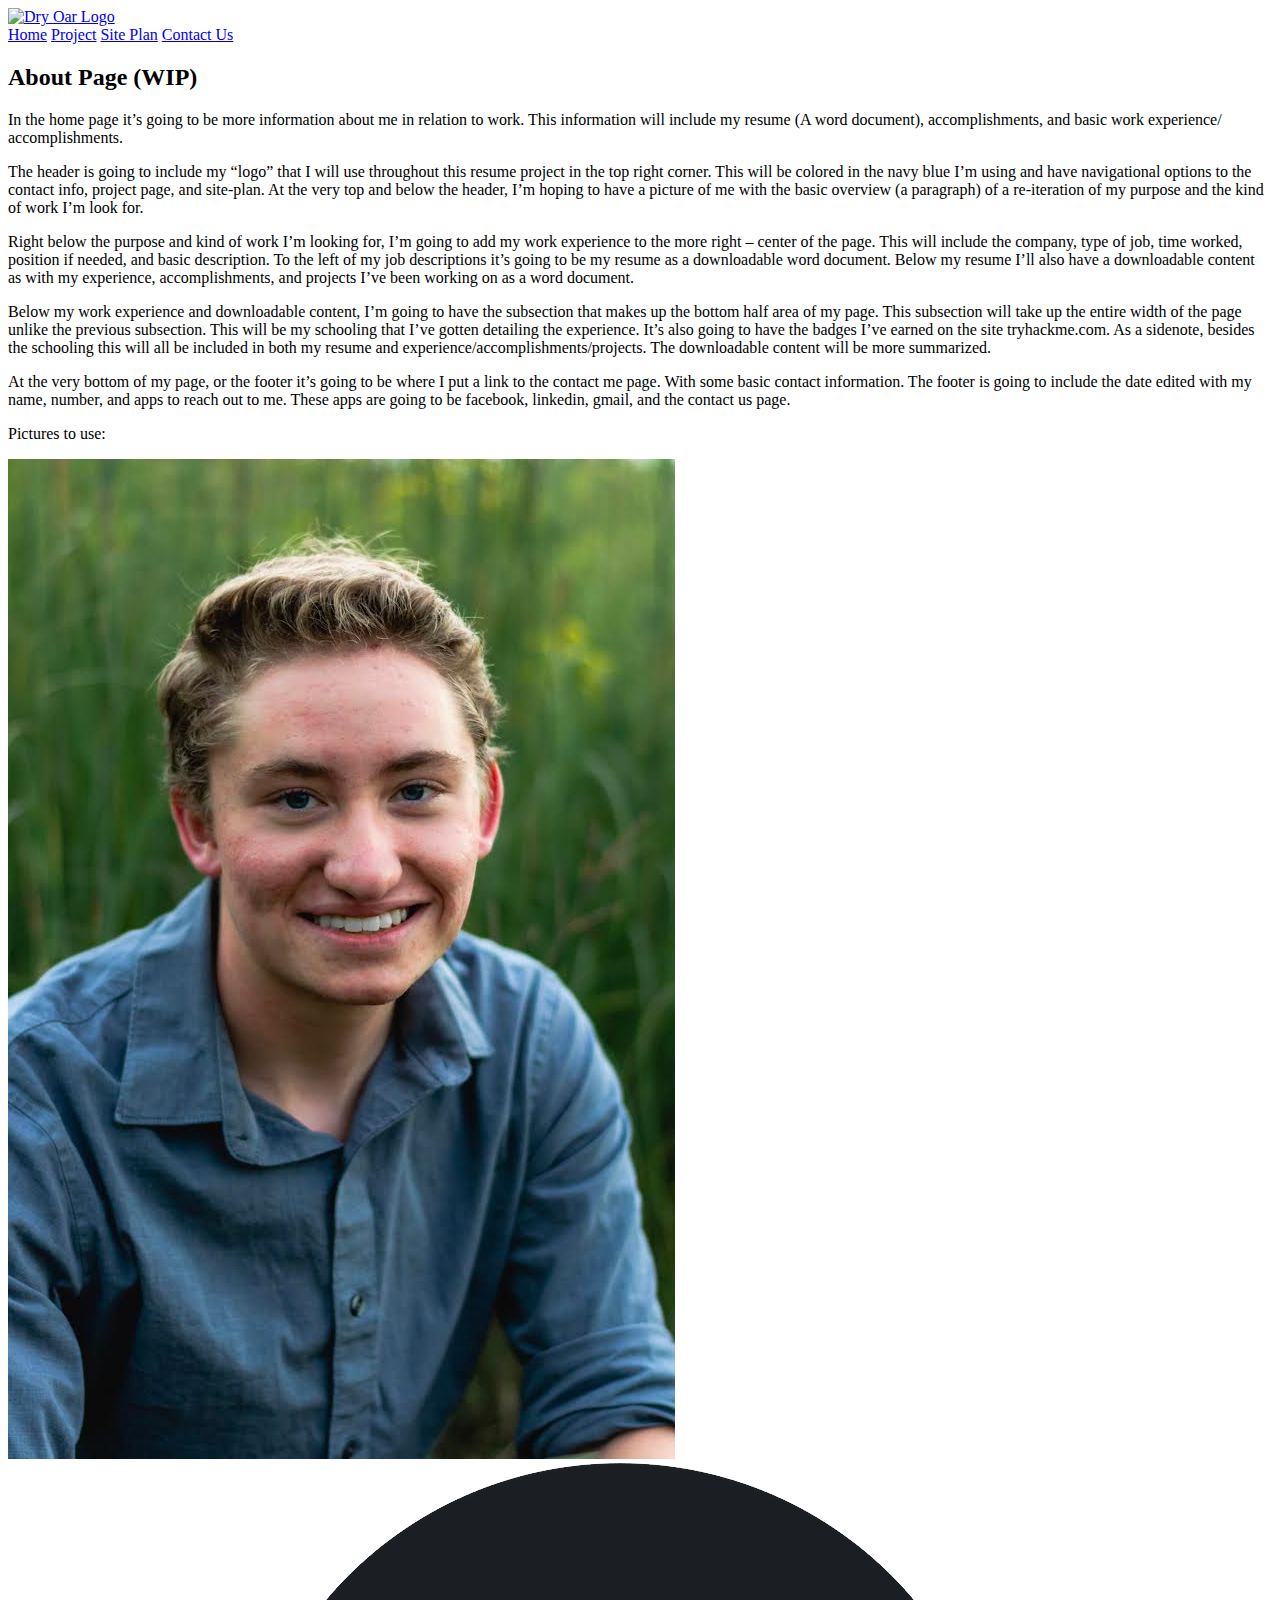
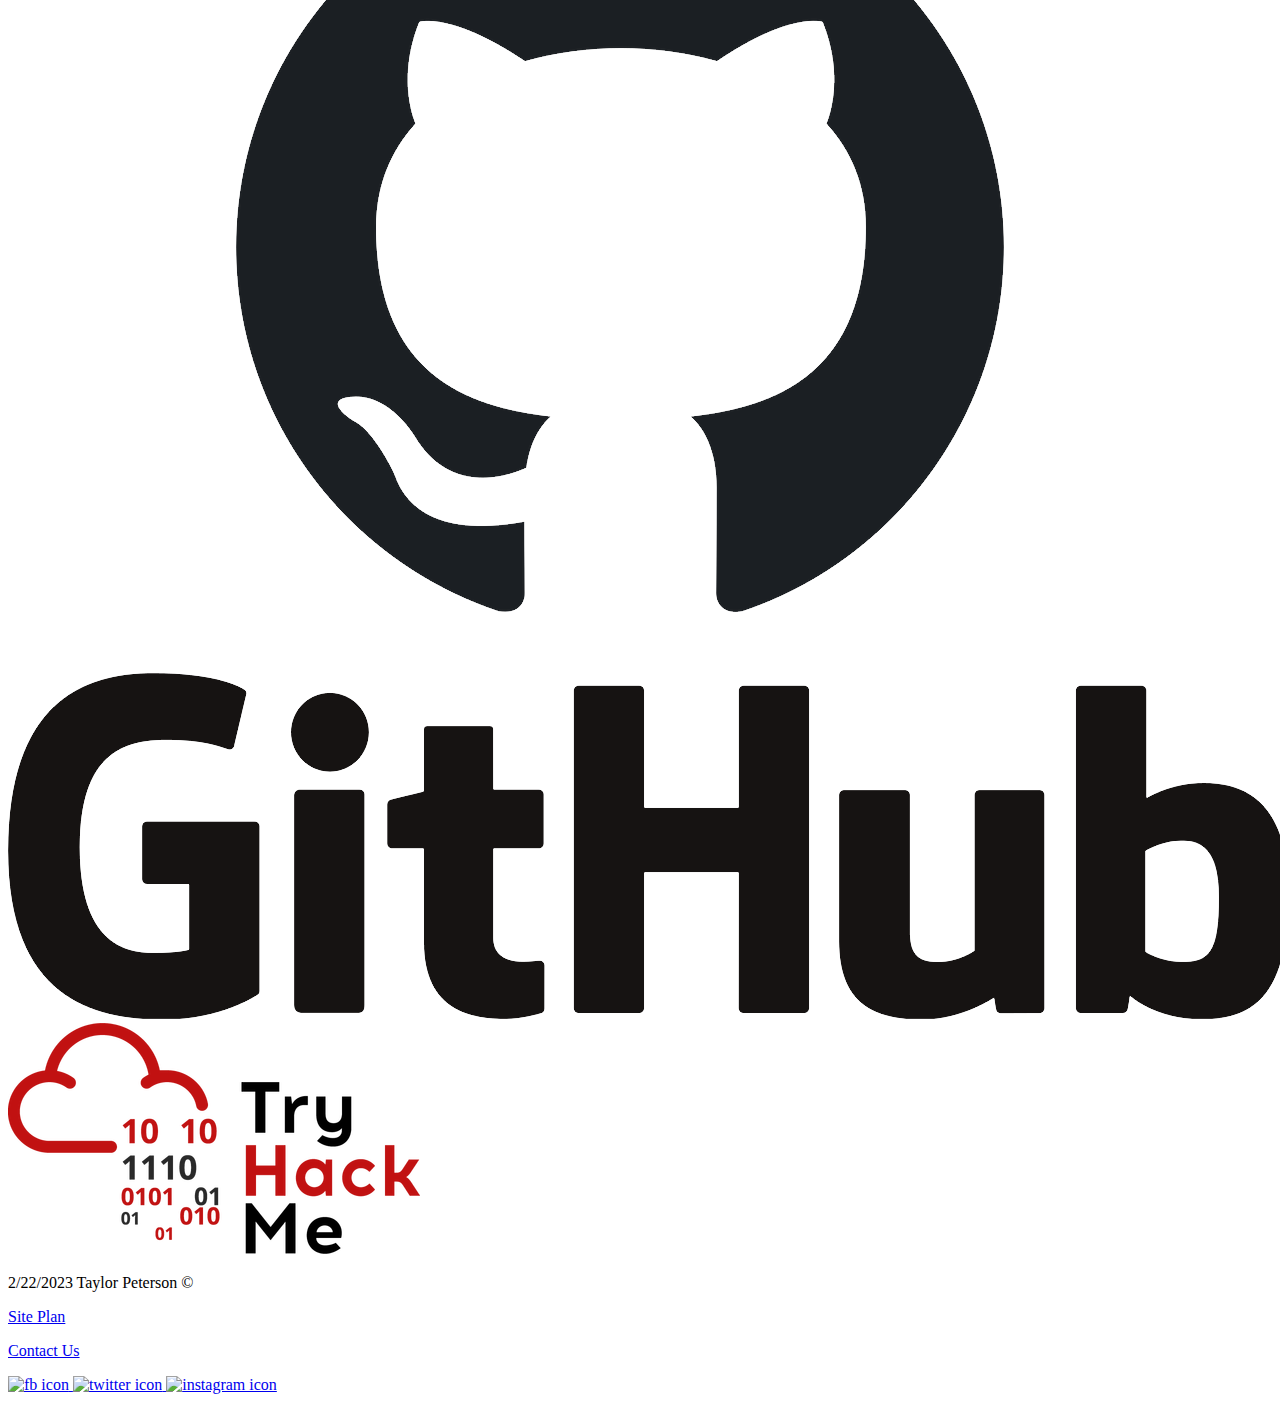
==== Resume/index.html @ c6ad052c "Add files via upload" ====
<!DOCTYPE html>
<html lang="en">
<head>
    <meta charset="UTF-8">
    <meta http-equiv="X-UA-Compatible" content="IE=edge">
    <meta name="viewport" content="width=device-width, initial-scale=1.0">
    <title>HomePage</title>
</head>
<body>
    <header>
        <a id="logo_link" href="index.html">
            <img class="logo" src="/images/logo.jpg" alt="Dry Oar Logo">
        </a>
        <nav>
            <a href="index.html">Home</a>
            <a href="project.html">Project</a>
            <a href="site-plan.html">Site Plan</a>
            <a href="contactme.html">Contact Us</a>
        </nav>
</header>

<section class="abt">
    <h2>About Page (WIP)</h2>
    <P>
        In the home page it’s going to be more information about me in relation to work. 
        This information will include my resume (A word document), accomplishments, and basic work experience/ accomplishments. 
      </P>
  
      <P>
        The header is going to include my “logo” that I will use throughout this resume project in the top right corner. This will be colored in the navy blue 
        I’m using and have navigational options to the contact info, project page, and site-plan. At the very top and below the header, I’m hoping to have a picture of me 
        with the basic overview (a paragraph) of a re-iteration of my purpose and the kind of work I’m look for.
      </P>
  
      <P>
        Right below the purpose and kind of work I’m looking for, I’m going to add my work experience to the more right – center of the page. 
        This will include the company, type of job, time worked, position if needed, and basic description. To the left of my job descriptions it’s going to be my resume 
        as a downloadable word document. Below my resume I’ll also have a downloadable content as with my experience, accomplishments, and projects I’ve been working on 
        as a word document.
      </P>
  
      <P>
        Below my work experience and downloadable content, I’m going to have the subsection that makes up the bottom half area of my page. This subsection will 
        take up the entire width of the page unlike the previous subsection. This will be my schooling that I’ve gotten detailing the experience. It’s also going to have 
        the badges I’ve earned on the site tryhackme.com. As a sidenote, besides the schooling this will all be included in both my resume and 
        experience/accomplishments/projects. The downloadable content will be more summarized.
      </P>
      
      <P>
        At the very bottom of my page, or the footer it’s going to be where I put a link to the contact me page. With some basic contact information. 
        The footer is going to include the date edited with my name, number, and apps to reach out to me. These apps are going to be facebook, linkedin, gmail, 
        and the contact us page.
      </P>

      <P>
        Pictures to use:
      </P>
      <img src="images/Profile Pic.jpg" alt="profile pic" />
      <img src="images/github.png" alt="github logo" />
      <img src="images/TryHackMe-logo.png" alt="github logo" />
</section>

<footer>
    <p>2/22/2023 Taylor Peterson &copy;</p>
    <p><a href="site-plan.html">Site Plan</a></p>
    <p><a href="contactus.html">Contact Us</a></p>
        
    <div class = "social">
        <a href="https://facebook.com" target="_blank">
            <img src="images/facebook.png" alt="fb icon">
        </a>
        <a href="https://twitter.com" target="_blank">
            <img src="images/twitter.png" alt="twitter icon">
        </a>
        <a href="https://instagram.com" target="_blank">
            <img src="images/instagram.png" alt="instagram icon">
        </a>
        </div>
</footer>
</body>
</html>
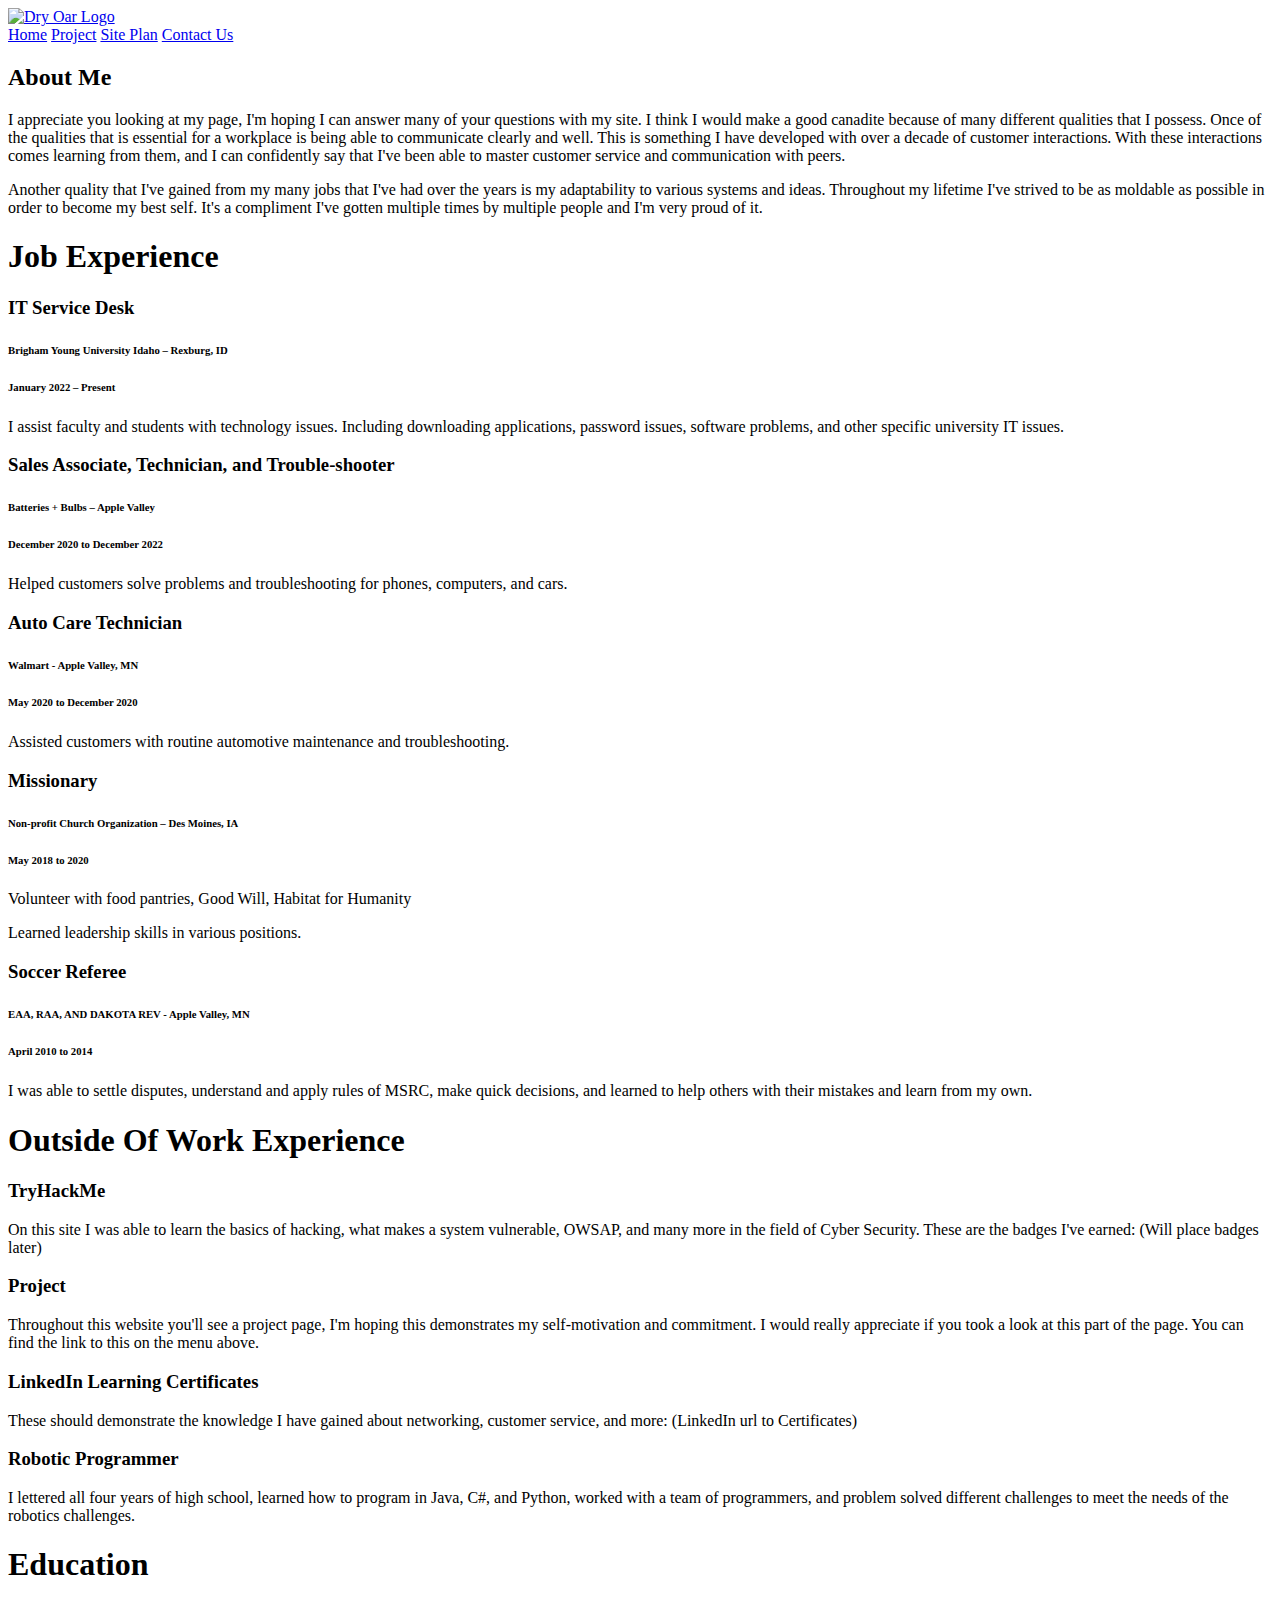
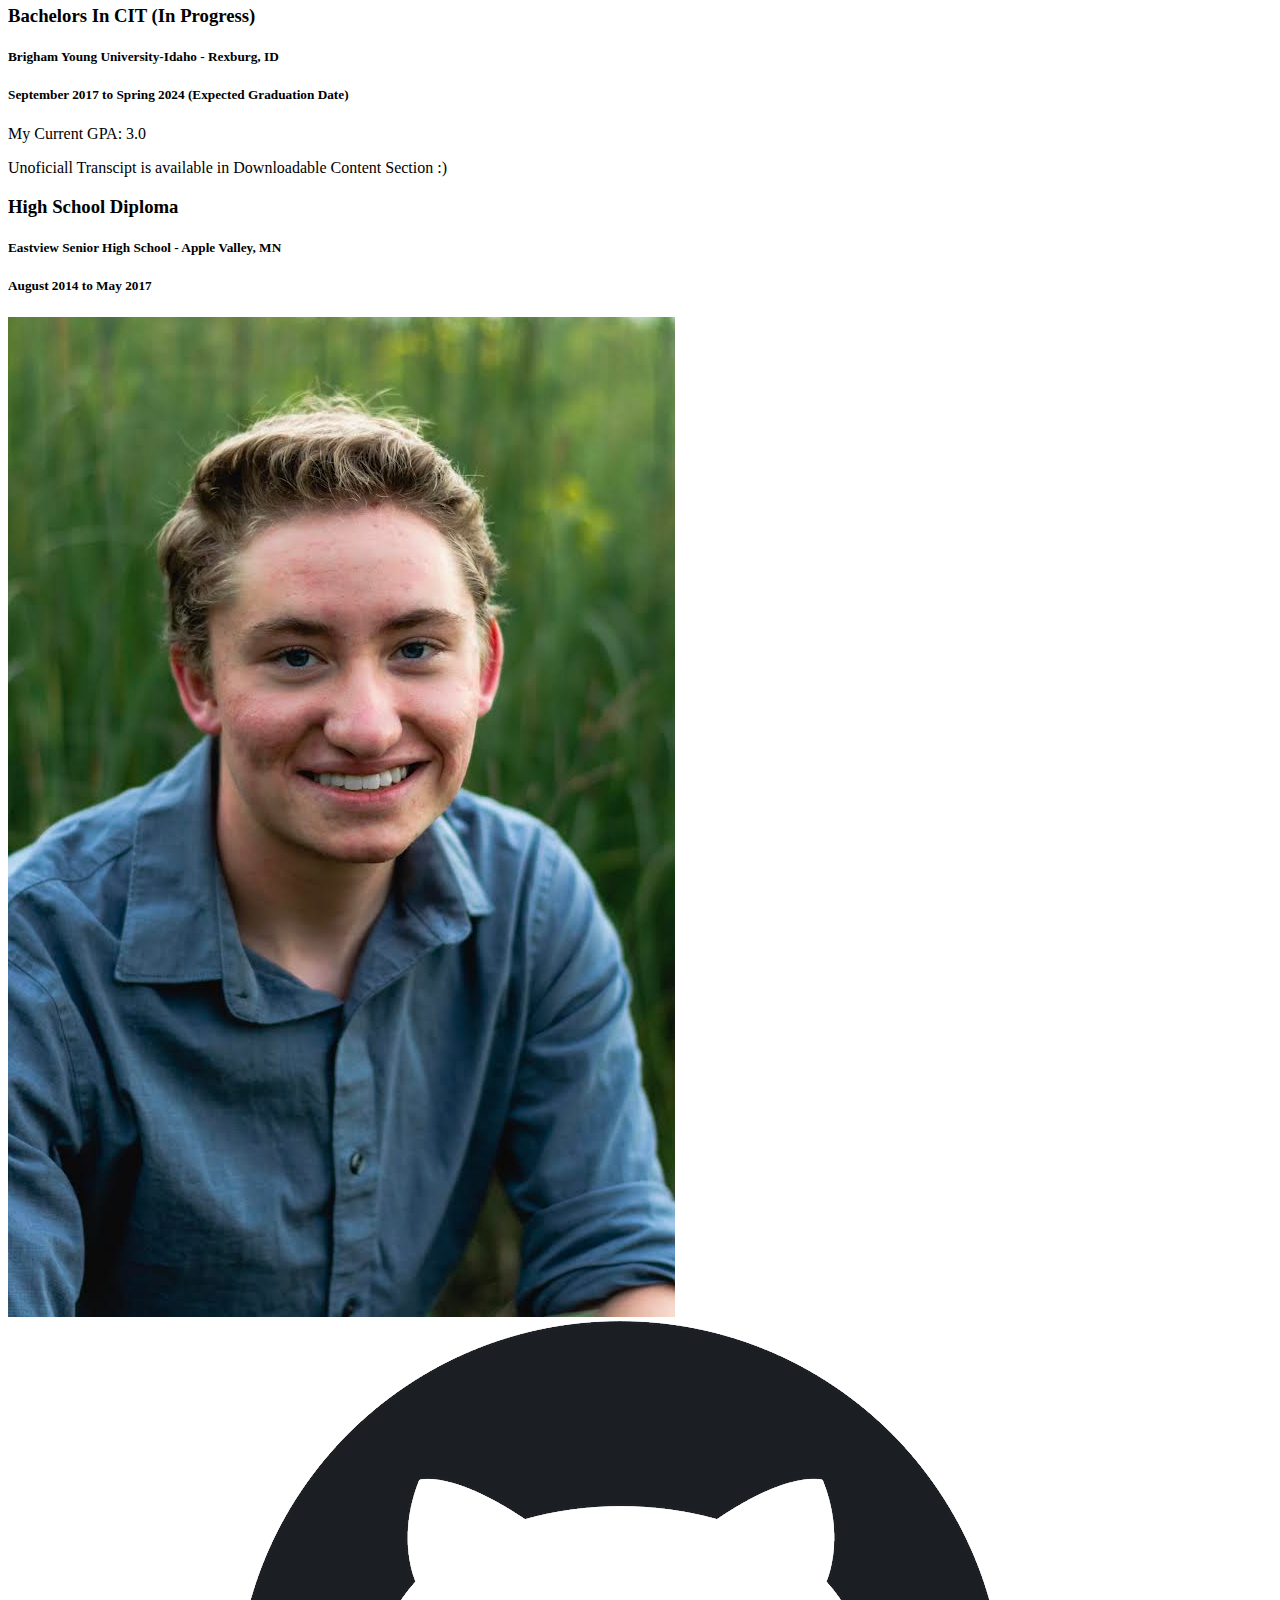
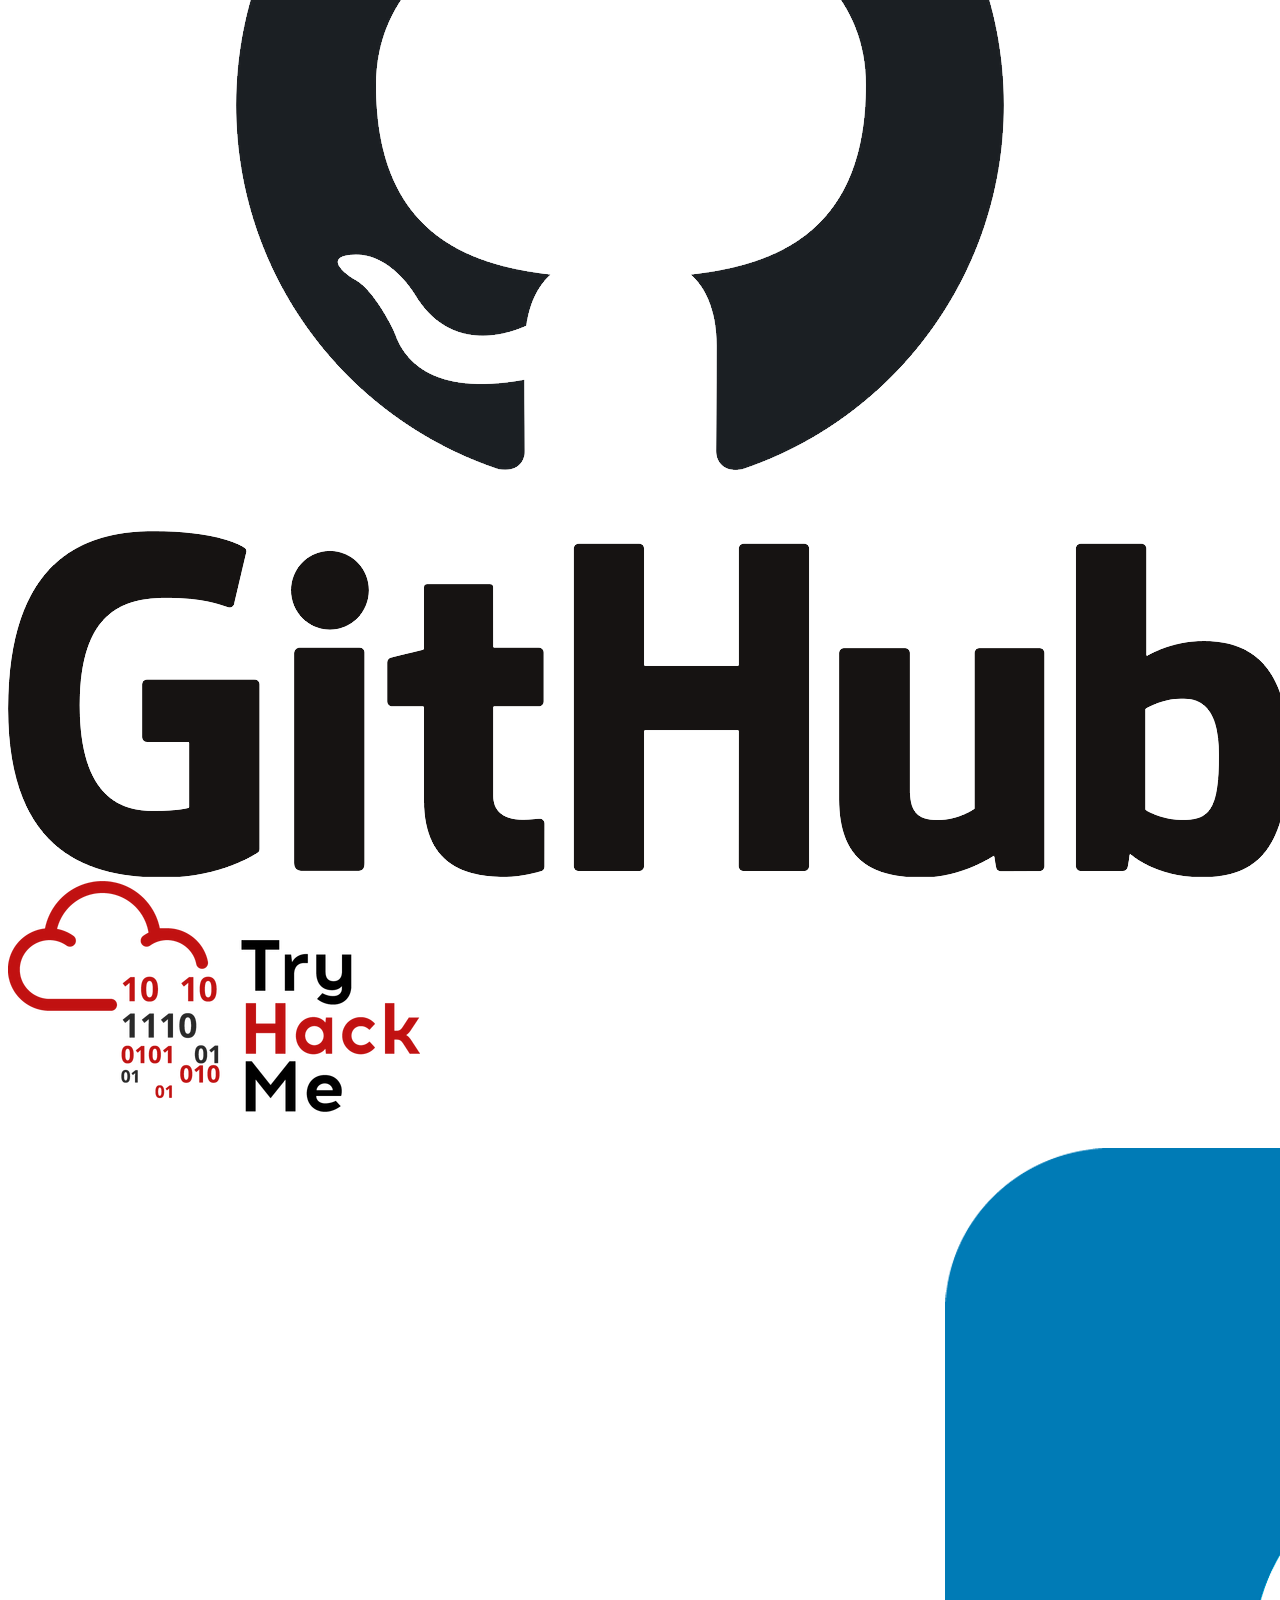
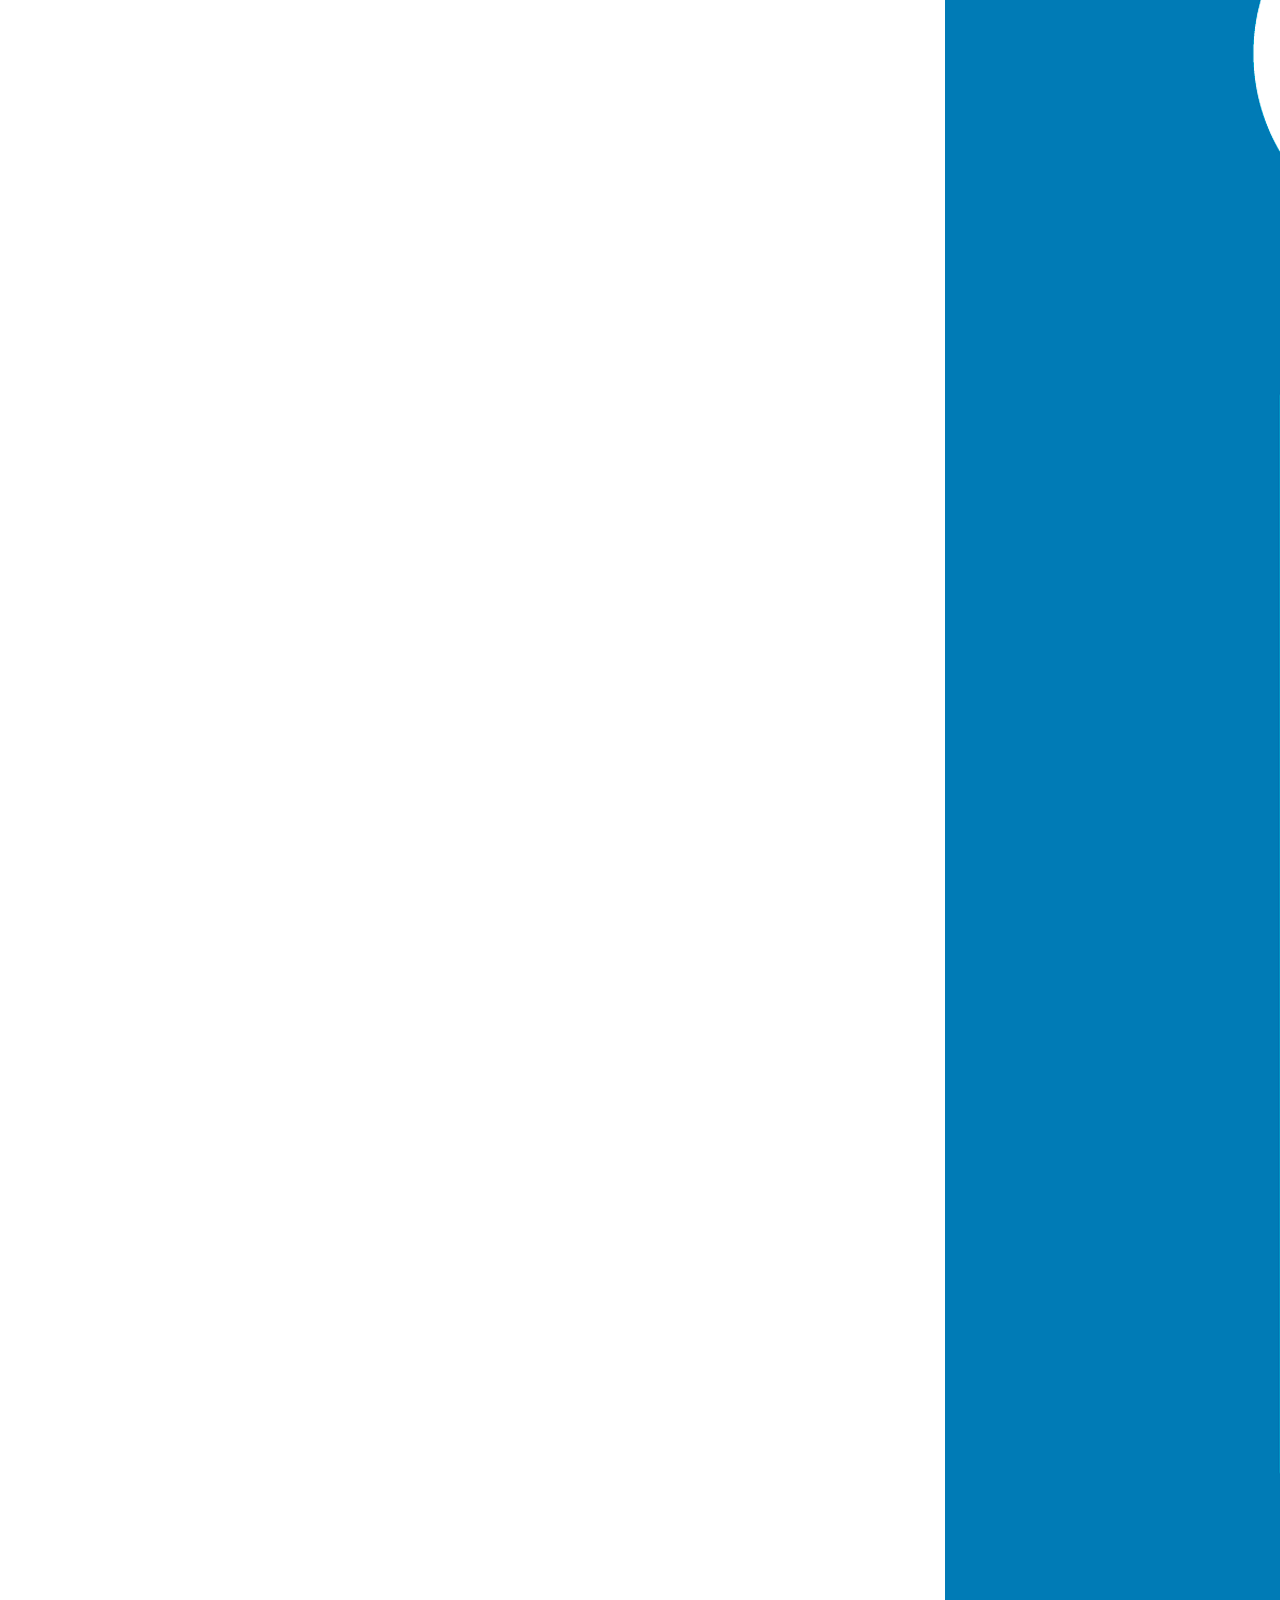
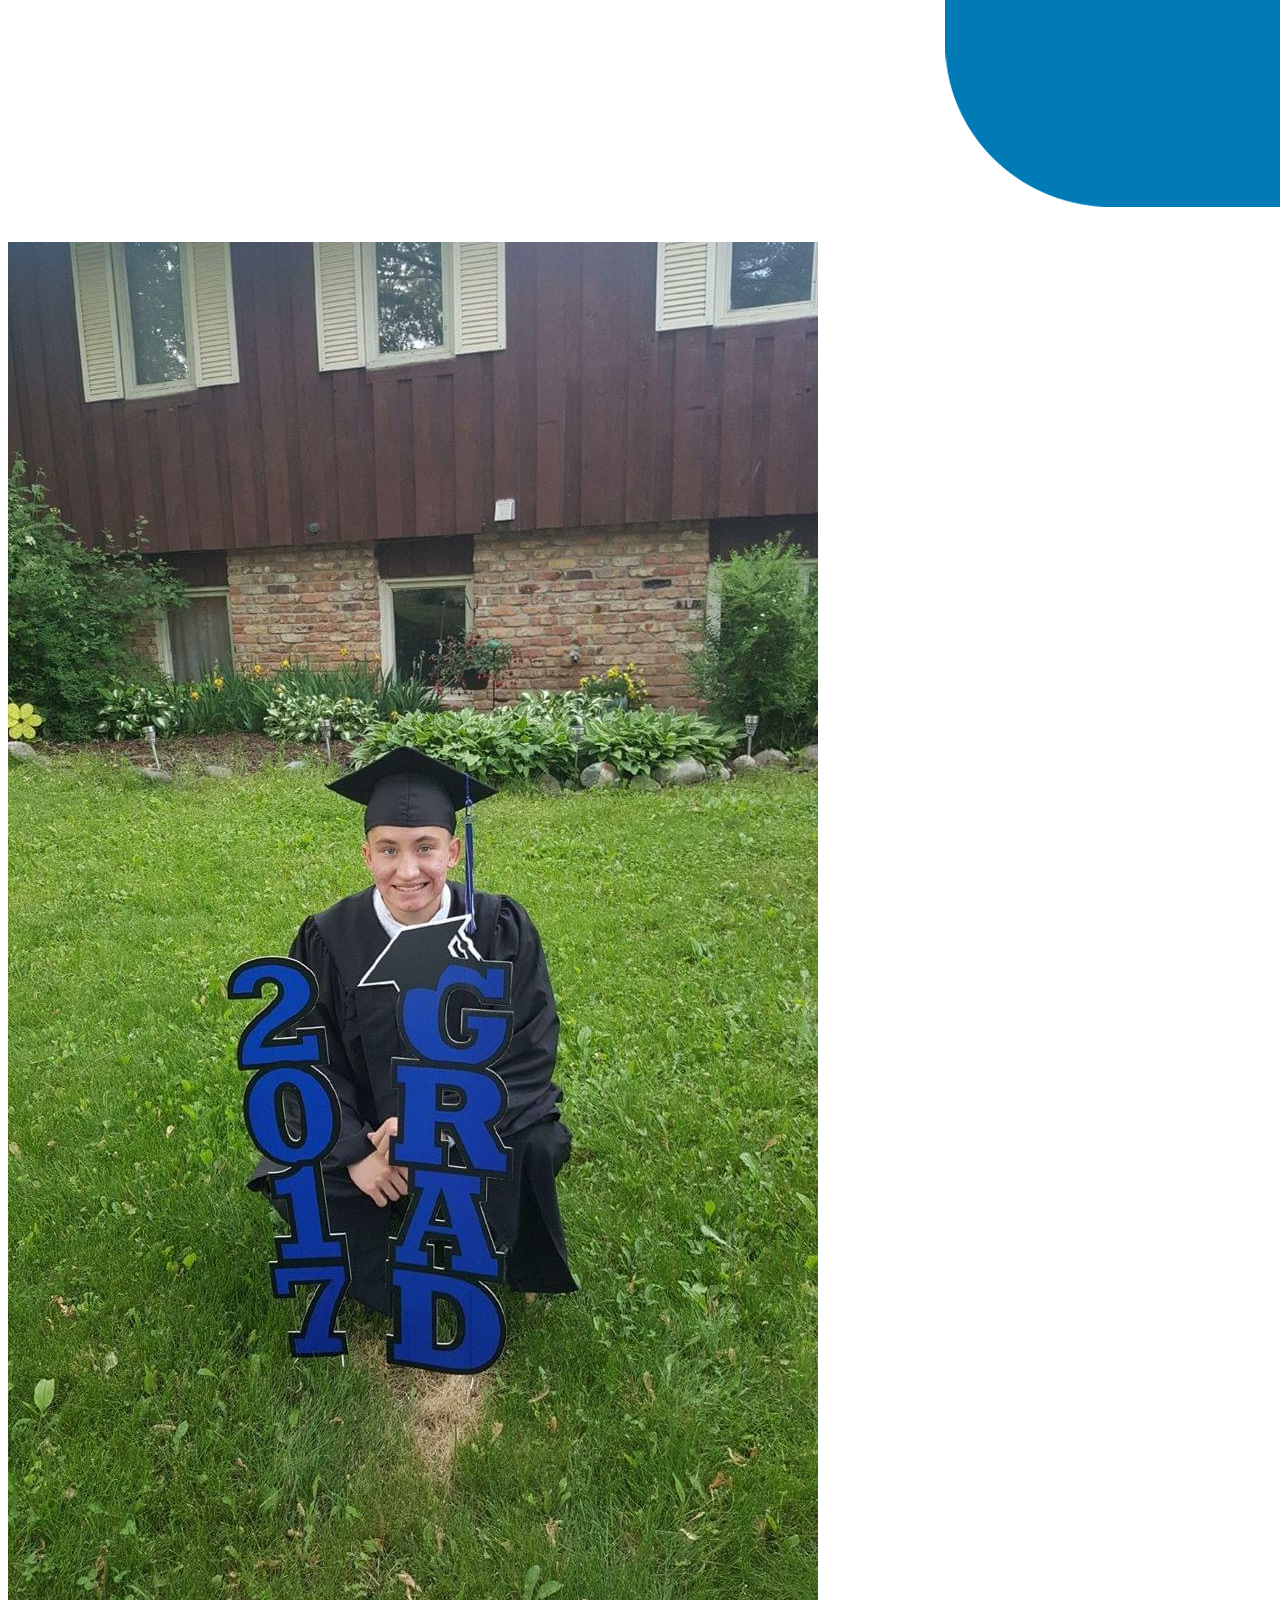
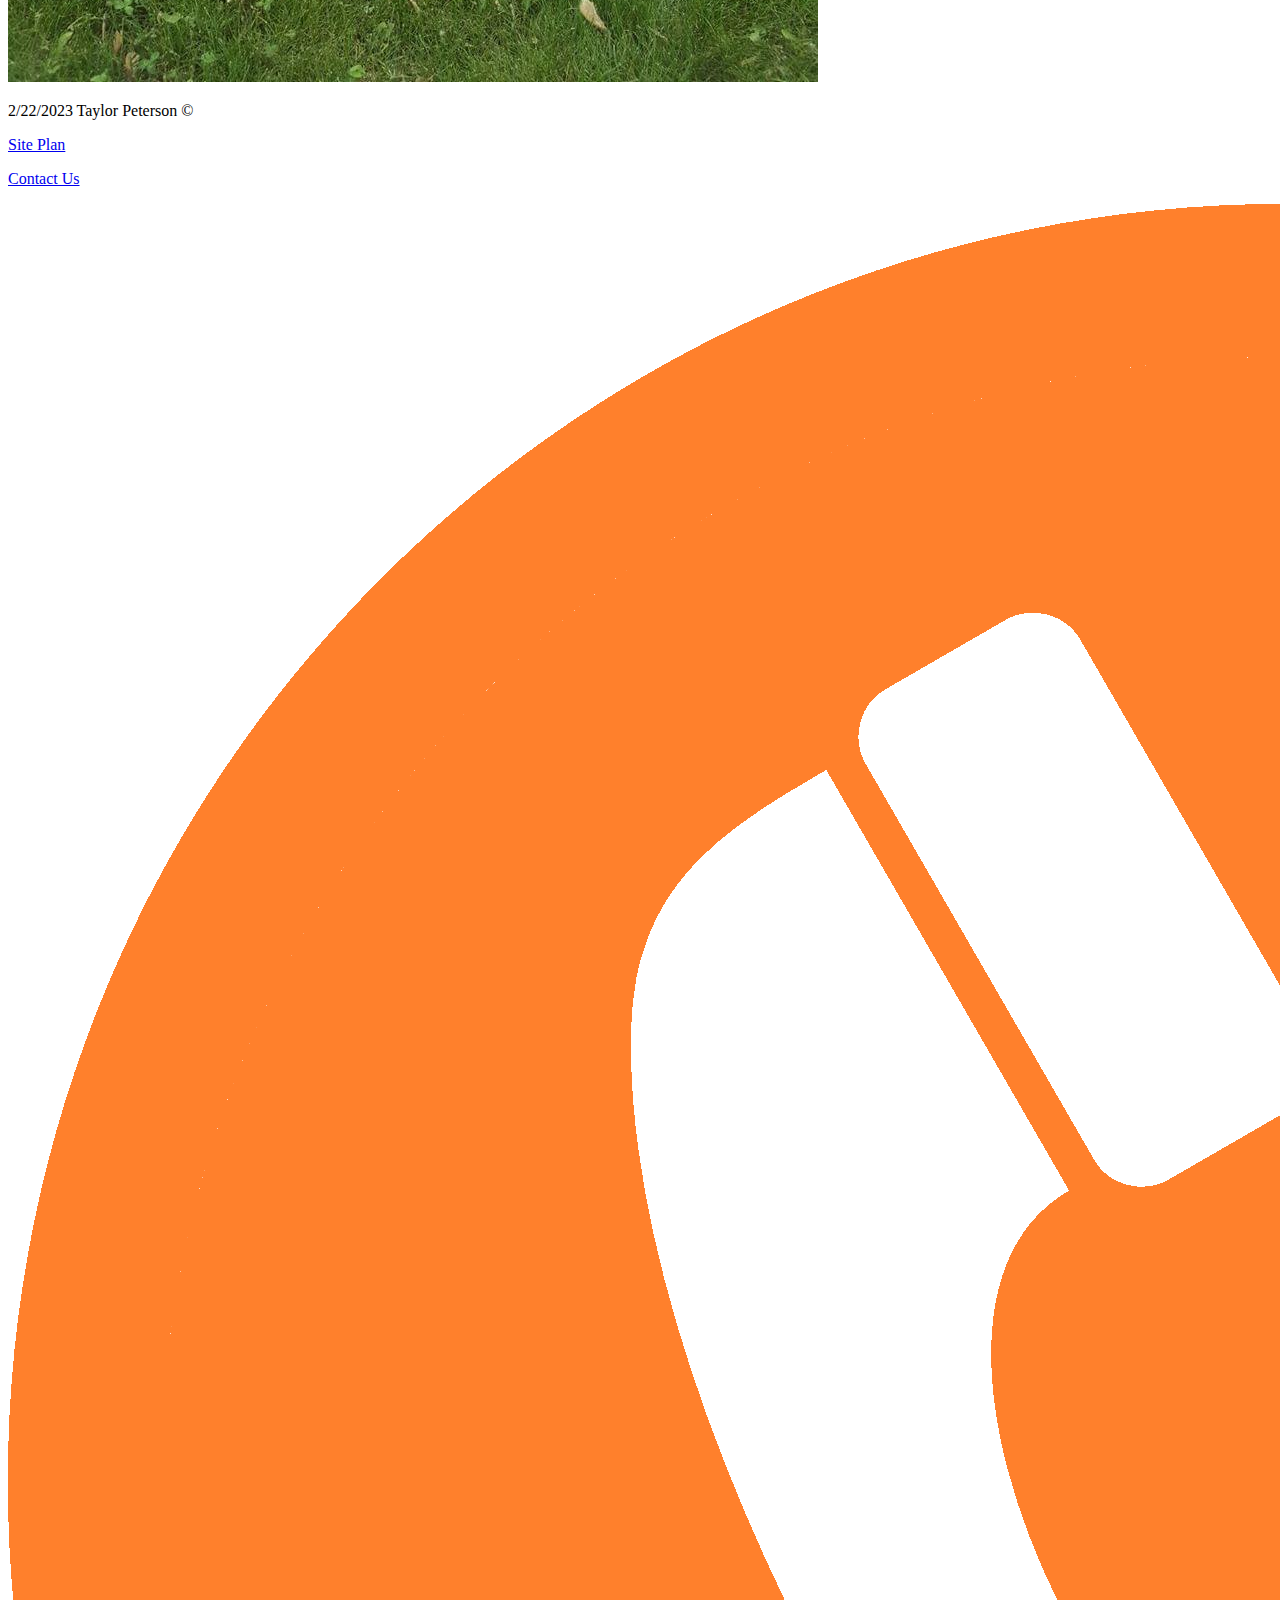
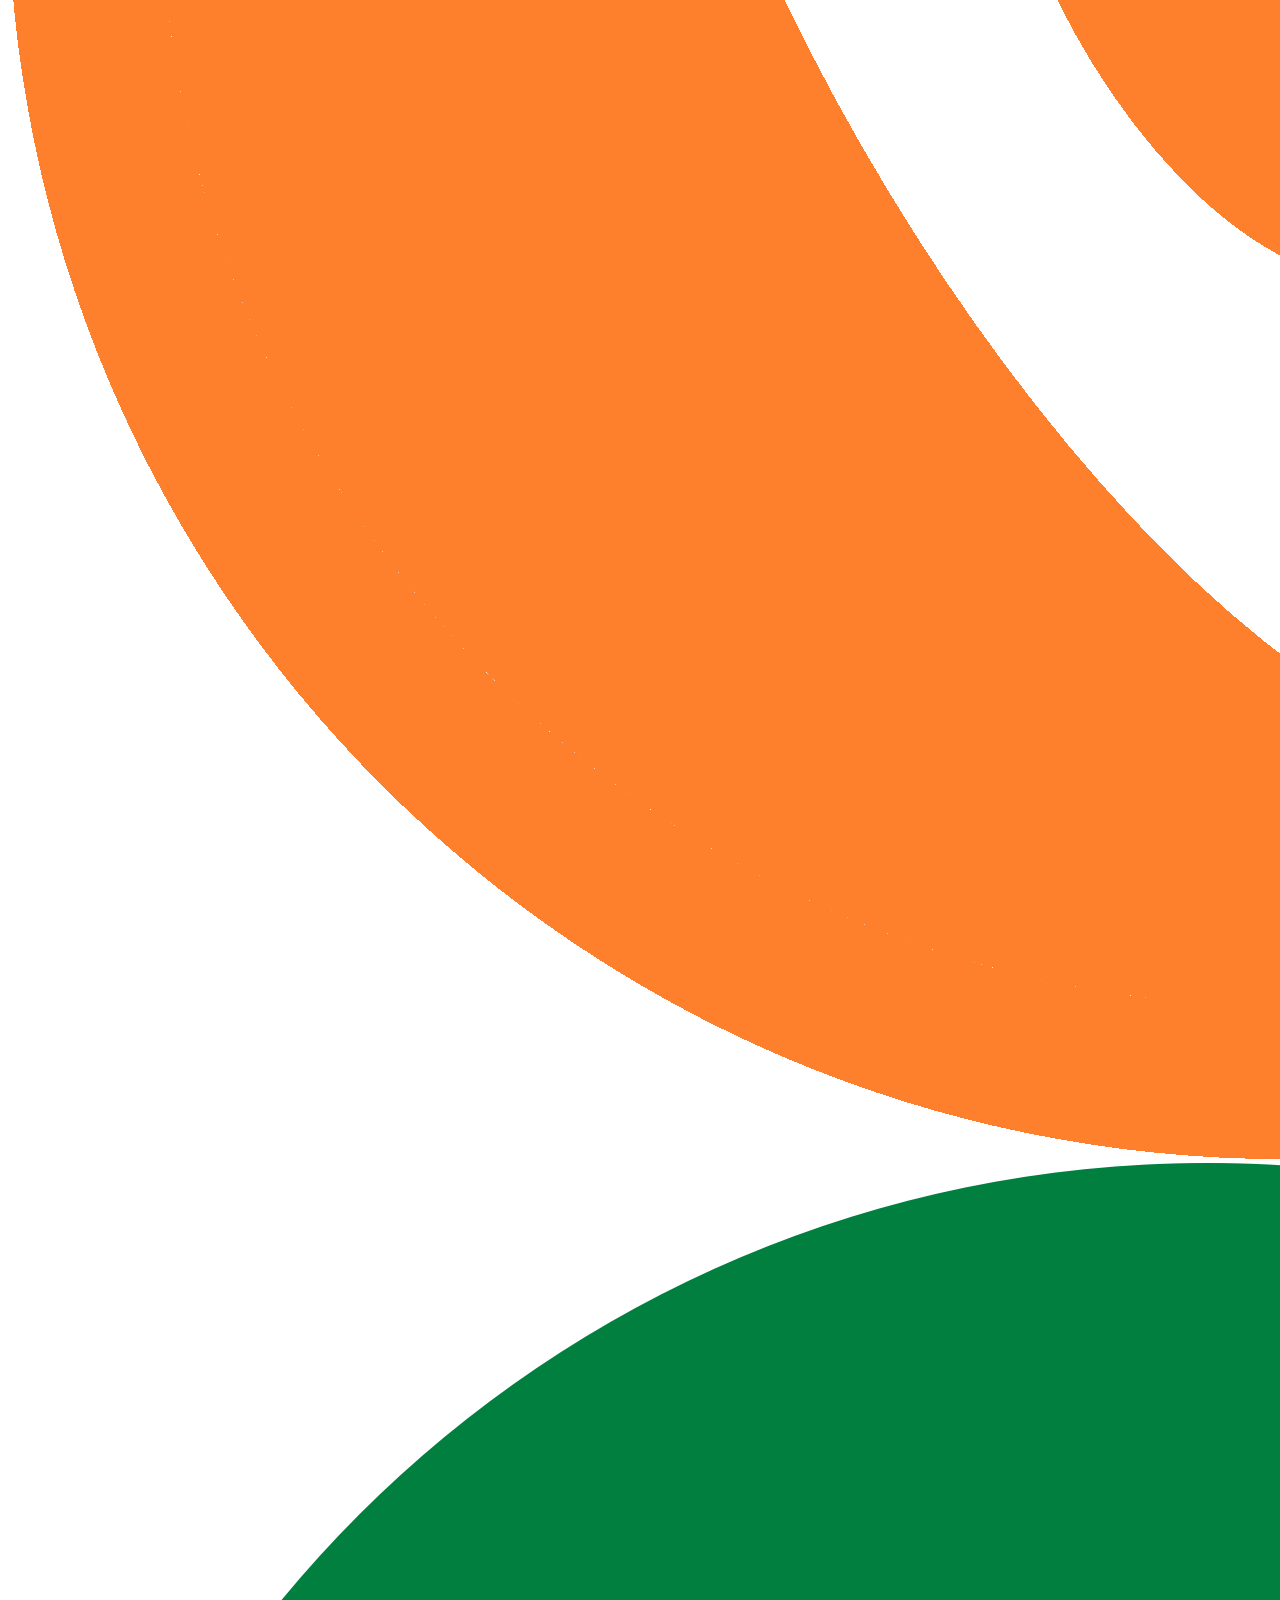
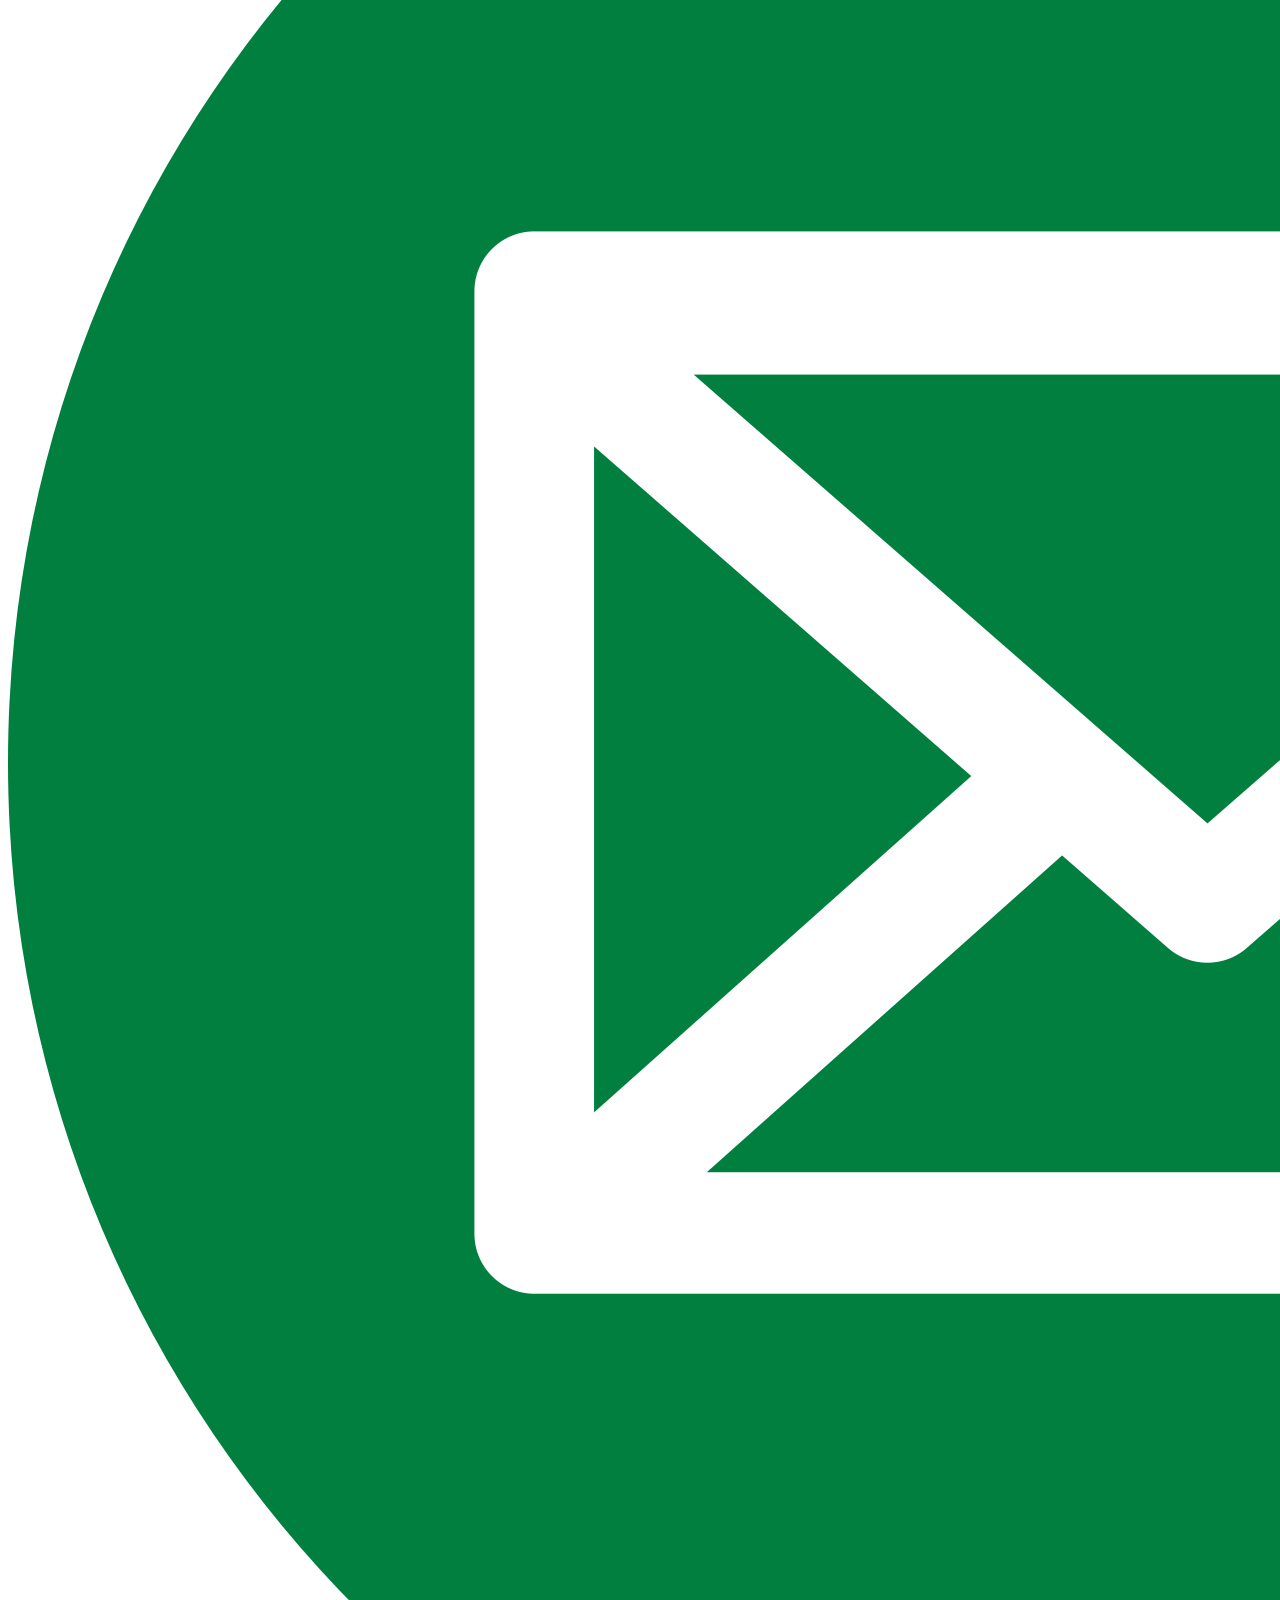
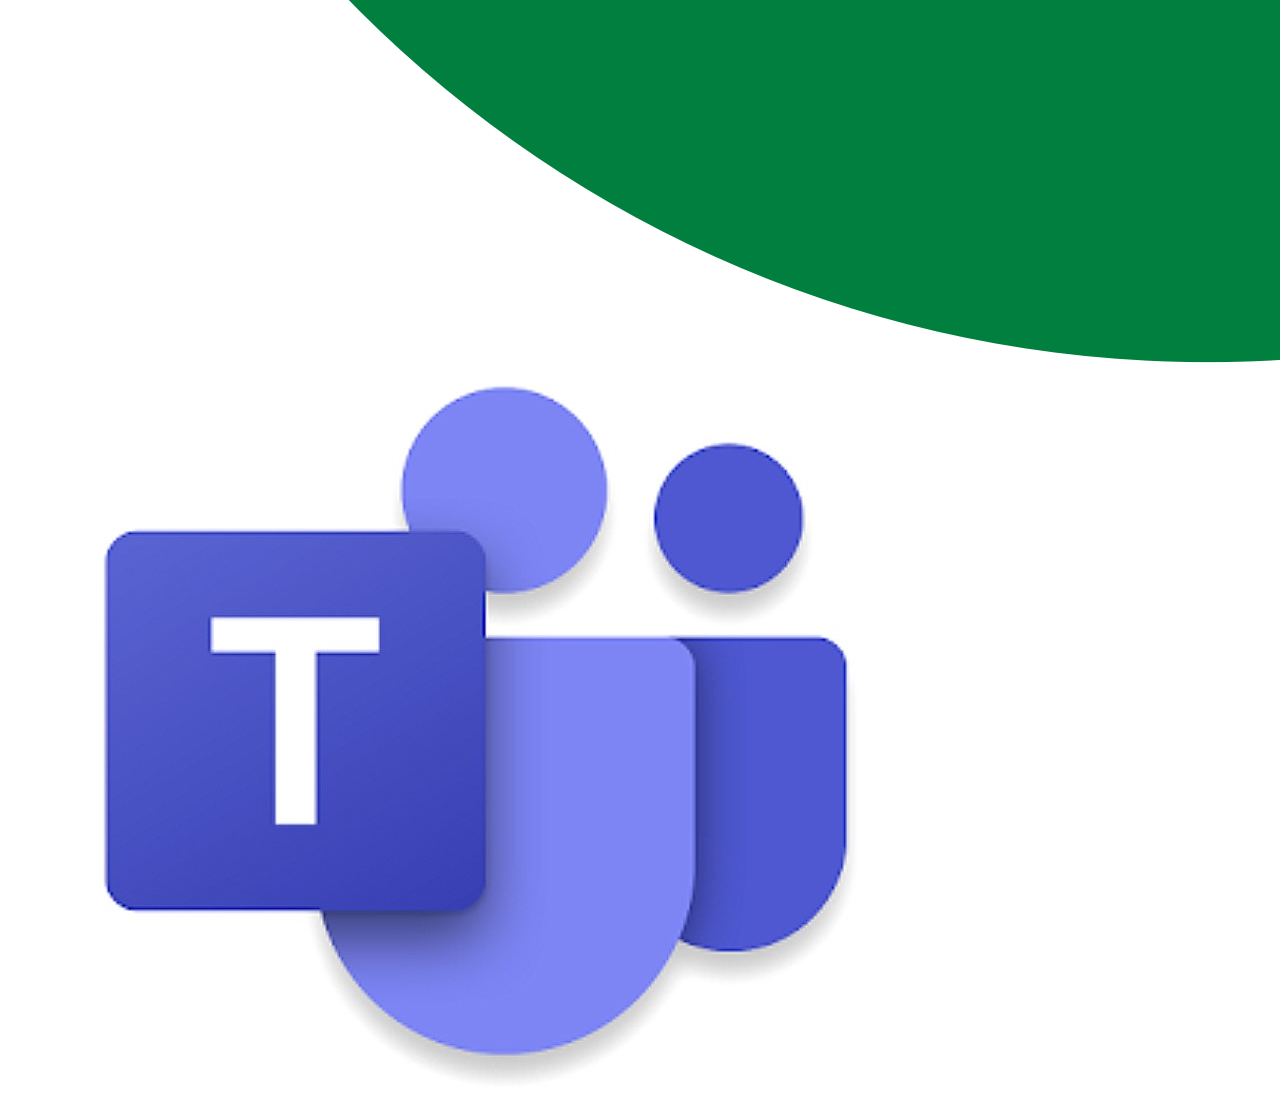
==== commit 5eccdfaa: "Add files via upload" ====
--- a/Resume/index.html
+++ b/Resume/index.html
@@ -20,44 +20,97 @@
 </header>
 
 <section class="abt">
-    <h2>About Page (WIP)</h2>
+    <h2>About Me</h2>
     <P>
-        In the home page it’s going to be more information about me in relation to work. 
-        This information will include my resume (A word document), accomplishments, and basic work experience/ accomplishments. 
+      I appreciate you looking at my page, I'm hoping I can answer many of your questions with my site. I think I would make a good canadite because of many different qualities
+      that I possess. Once of the qualities that is essential for a workplace is being able to communicate clearly and well. This is something I have developed with over a decade
+      of customer interactions. With these interactions comes learning from them, and I can confidently say that I've been able to master customer service and communication with
+      peers.     
+    </P>
+
+    <p>
+      Another quality that I've gained from my many jobs that I've had over the years is my adaptability to various systems and ideas. Throughout my lifetime I've strived to be
+      as moldable as possible in order to become my best self. It's a compliment I've gotten multiple times by multiple people and I'm very proud of it.
+    </p>
+
+    <h1>Job Experience</h1>
+
+    <h3>IT Service Desk</h3>
+    <h6>Brigham Young University Idaho – Rexburg, ID</h6>
+      <h6>January 2022 – Present</h6>
+      <P>
+      I assist faculty and students with technology issues. Including downloading applications, password issues, software problems, and other specific university IT issues.
       </P>
   
+      <h3>Sales Associate, Technician, and Trouble-shooter</h3>
+      <h6>Batteries + Bulbs – Apple Valley </h6>
+      <h6>December 2020 to December 2022</h6>
       <P>
-        The header is going to include my “logo” that I will use throughout this resume project in the top right corner. This will be colored in the navy blue 
-        I’m using and have navigational options to the contact info, project page, and site-plan. At the very top and below the header, I’m hoping to have a picture of me 
-        with the basic overview (a paragraph) of a re-iteration of my purpose and the kind of work I’m look for.
+        Helped customers solve problems and troubleshooting for phones, computers, and cars.
       </P>
-  
+       
+      <h3>Auto Care Technician</h3>
+      <h6>Walmart - Apple Valley, MN</h6>
+      <h6>May 2020 to December 2020</h6>
       <P>
-        Right below the purpose and kind of work I’m looking for, I’m going to add my work experience to the more right – center of the page. 
-        This will include the company, type of job, time worked, position if needed, and basic description. To the left of my job descriptions it’s going to be my resume 
-        as a downloadable word document. Below my resume I’ll also have a downloadable content as with my experience, accomplishments, and projects I’ve been working on 
-        as a word document.
-      </P>
-  
-      <P>
-        Below my work experience and downloadable content, I’m going to have the subsection that makes up the bottom half area of my page. This subsection will 
-        take up the entire width of the page unlike the previous subsection. This will be my schooling that I’ve gotten detailing the experience. It’s also going to have 
-        the badges I’ve earned on the site tryhackme.com. As a sidenote, besides the schooling this will all be included in both my resume and 
-        experience/accomplishments/projects. The downloadable content will be more summarized.
-      </P>
-      
-      <P>
-        At the very bottom of my page, or the footer it’s going to be where I put a link to the contact me page. With some basic contact information. 
-        The footer is going to include the date edited with my name, number, and apps to reach out to me. These apps are going to be facebook, linkedin, gmail, 
-        and the contact us page.
+        Assisted customers with routine automotive maintenance and troubleshooting.
       </P>
 
-      <P>
-        Pictures to use:
-      </P>
+      <h3>Missionary</h3>
+      <h6>Non-profit Church Organization – Des Moines, IA</h6>
+      <h6>May 2018 to 2020</h6>
+      <p>Volunteer with food pantries, Good Will, Habitat for Humanity </p>
+      <p>Learned leadership skills in various positions.</p>
+
+    
+      
+
+
+      <h3>Soccer Referee</h3>
+      <h6>EAA, RAA, AND DAKOTA REV - Apple Valley, MN</h6>
+      <h6>April 2010 to 2014</h6>
+      <p>I was able to settle disputes, understand and apply rules of MSRC, make quick decisions, and learned to help others with their mistakes and learn from my own.</p>
+
+
+    <h1>Outside Of Work Experience</h1> 
+    <h3> TryHackMe</h3>
+    <p>On this site I was able to learn the basics of hacking, what makes a system vulnerable, OWSAP, and many more in the field of Cyber Security. 
+      These are the badges I've earned: (Will place badges later)</p>
+
+    <h3>Project</h3>
+    <p>
+      Throughout this website you'll see a project page, I'm hoping this demonstrates my self-motivation and commitment. I would really appreciate if you took a look
+      at this part of the page. You can find the link to this on the menu above.
+    </p>
+
+    <h3>LinkedIn Learning Certificates</h3>
+    <p>
+      These should demonstrate the knowledge I have gained about networking, customer service, and more:
+      (LinkedIn url to Certificates)
+    </p>
+      
+    <h3>Robotic Programmer</h3>
+      <p> 
+        I lettered all four years of high school, learned how to program in Java, C#, and Python, worked with a team of programmers, 
+        and problem solved different challenges to meet the needs of the robotics challenges.
+      </p>
+
+    <h1>Education</h1>
+
+      <h3>Bachelors In CIT (In Progress)</h3>
+      <h5>Brigham Young University-Idaho - Rexburg, ID</h5>  
+      <h5>September 2017 to Spring 2024 (Expected Graduation Date)</h5>
+      <p> My Current GPA: 3.0</p>
+      <p>Unoficiall Transcipt is available in Downloadable Content Section :)</p>
+
+      <h3>High School Diploma</h3>
+      <h5>Eastview Senior High School - Apple Valley, MN </h5>
+      <h5>August 2014 to May 2017</h5>
       <img src="images/Profile Pic.jpg" alt="profile pic" />
       <img src="images/github.png" alt="github logo" />
       <img src="images/TryHackMe-logo.png" alt="github logo" />
+      <img src="images/Linkedin-logo.png" alt="linkedin logo">
+      <img src="images/Grad_Pic.jpg" alt="Graduation">
 </section>
 
 <footer>
@@ -66,15 +119,15 @@
     <p><a href="contactus.html">Contact Us</a></p>
         
     <div class = "social">
-        <a href="https://facebook.com" target="_blank">
-            <img src="images/facebook.png" alt="fb icon">
+        <a href="tel:+9526076772" target="_blank">
+          <img src="images/phone.png" alt="phone icon">
         </a>
-        <a href="https://twitter.com" target="_blank">
-            <img src="images/twitter.png" alt="twitter icon">
+        <a href="https://gmail.com" target="_blank">
+          <img src="images/email.png" alt="email icon">
         </a>
-        <a href="https://instagram.com" target="_blank">
-            <img src="images/instagram.png" alt="instagram icon">
-        </a>
+          <a href="https://www.microsoft.com/en-us/microsoft-teams/" target="_blank">
+        <img src="images/teams.jpg" alt="Microsoft Teams Logo">
+          </a>
         </div>
 </footer>
 </body>
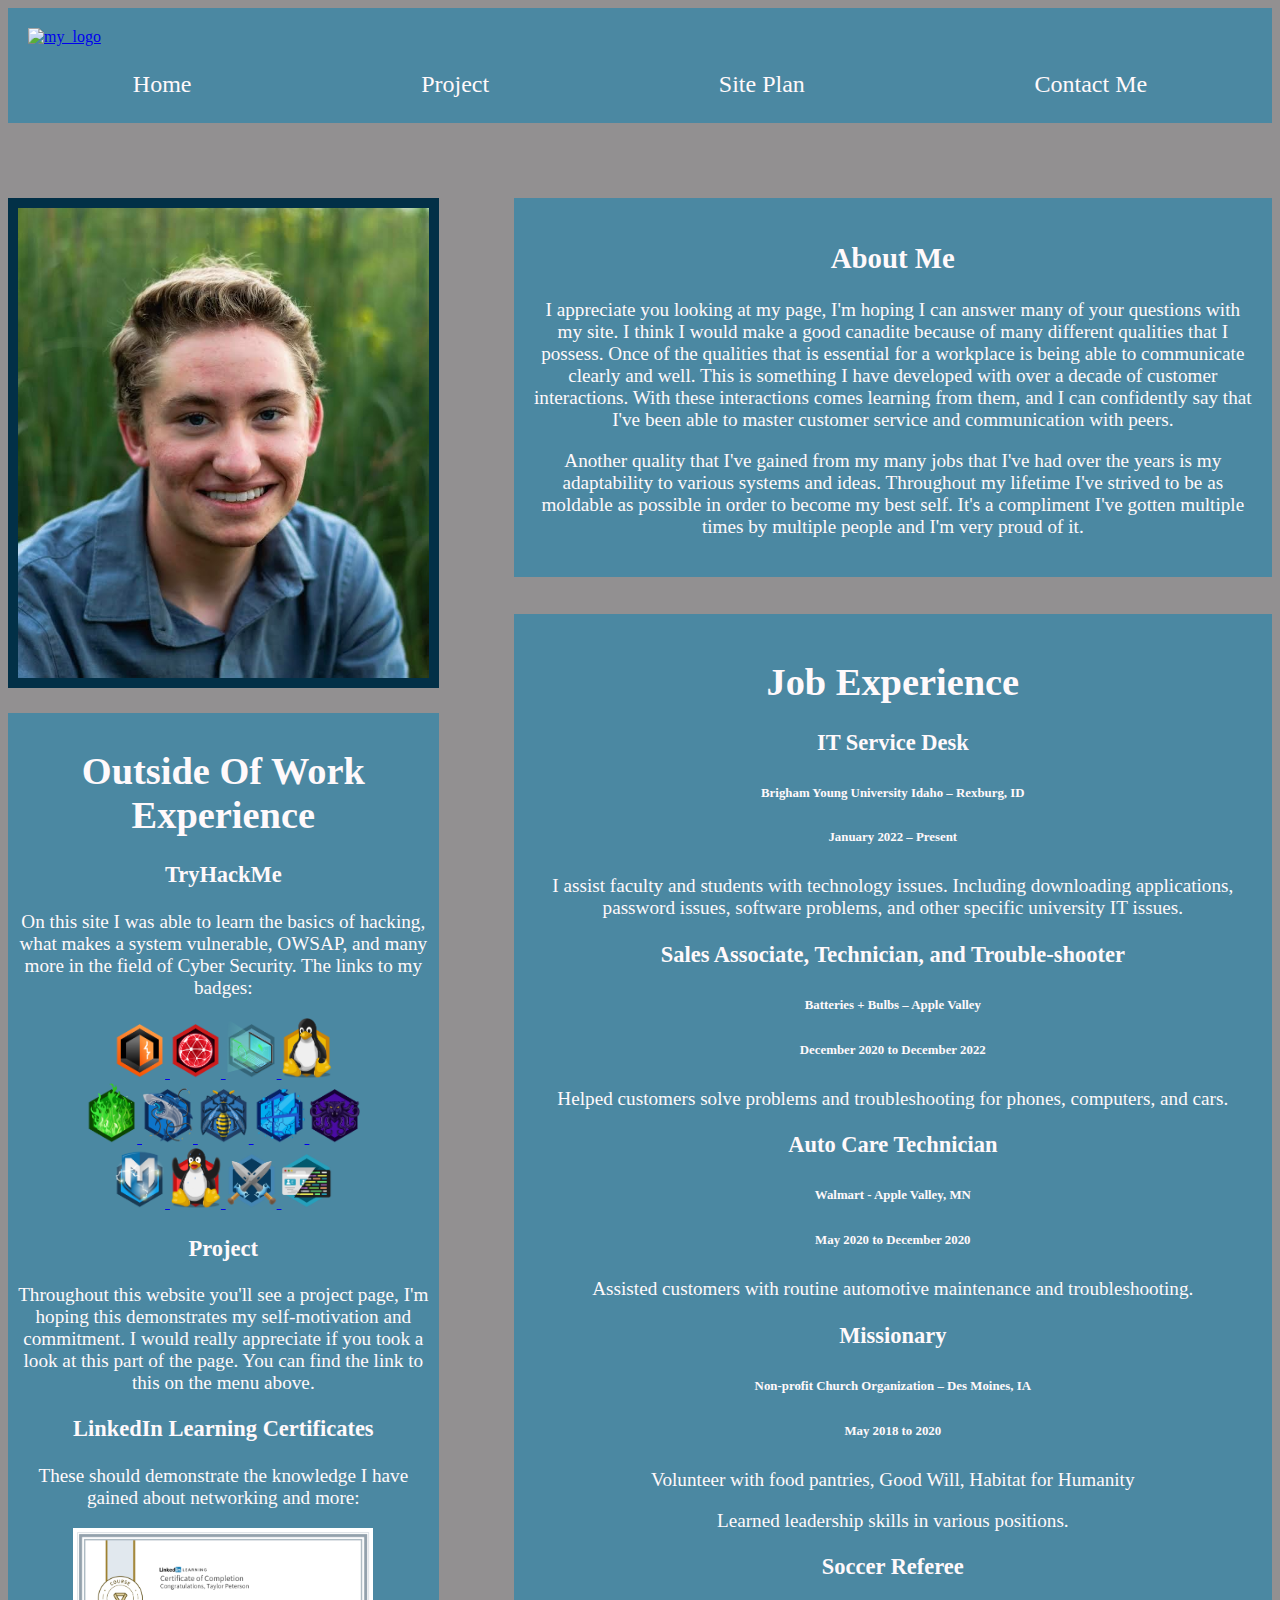
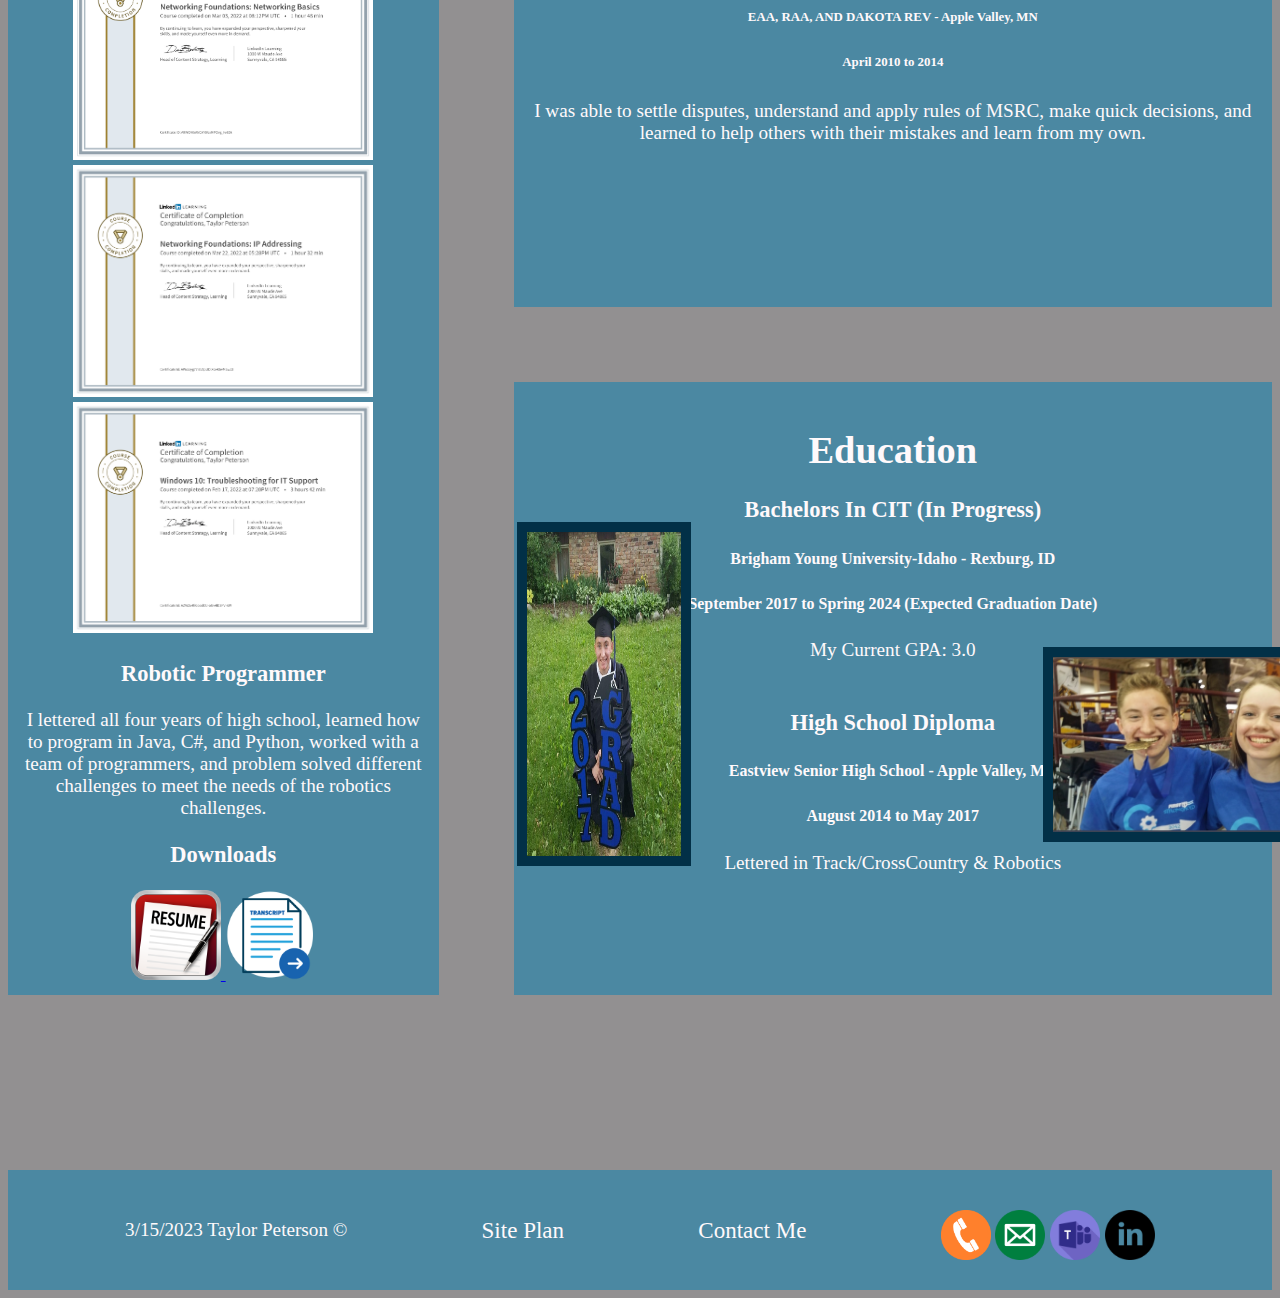
==== commit 00b83964: "Add files via upload" ====
--- a/Resume/index.html
+++ b/Resume/index.html
@@ -4,35 +4,140 @@
     <meta charset="UTF-8">
     <meta http-equiv="X-UA-Compatible" content="IE=edge">
     <meta name="viewport" content="width=device-width, initial-scale=1.0">
+    <link rel="stylesheet" href="styles/style.css">
     <title>HomePage</title>
 </head>
 <body>
     <header>
         <a id="logo_link" href="index.html">
-            <img class="logo" src="/images/logo.jpg" alt="Dry Oar Logo">
+            <img class="logo" src="/images/My_Icon.png" alt="my_logo">
         </a>
         <nav>
             <a href="index.html">Home</a>
             <a href="project.html">Project</a>
             <a href="site-plan.html">Site Plan</a>
-            <a href="contactme.html">Contact Us</a>
+            <a href="contactme.html">Contact Me</a>
         </nav>
 </header>
-
-<section class="abt">
-    <h2>About Me</h2>
+<main class="home-grid">
+  
+<section class="abt_me">
+  <h2>About Me</h2>
     <P>
       I appreciate you looking at my page, I'm hoping I can answer many of your questions with my site. I think I would make a good canadite because of many different qualities
       that I possess. Once of the qualities that is essential for a workplace is being able to communicate clearly and well. This is something I have developed with over a decade
       of customer interactions. With these interactions comes learning from them, and I can confidently say that I've been able to master customer service and communication with
       peers.     
     </P>
-
+  
     <p>
       Another quality that I've gained from my many jobs that I've had over the years is my adaptability to various systems and ideas. Throughout my lifetime I've strived to be
       as moldable as possible in order to become my best self. It's a compliment I've gotten multiple times by multiple people and I'm very proud of it.
     </p>
-
+</section>
+</section>
+  <section class = "profilePic">
+<img id = "profile" src="images/Profile Pic.jpg" alt="profile pic" />
+</section>
+<div class = "outsideWork">
+  <h1>Outside Of Work Experience</h1> 
+  <h3> TryHackMe</h3>
+  <p>On this site I was able to learn the basics of hacking, what makes a system vulnerable, OWSAP, and many more in the field of Cyber Security. 
+    The links to my badges:</p>
+  <div class = "badges-row1">
+    <a href="https://tryhackme.com/taylor.P/badges/burped">
+    <img src="images/burpsuite.png" alt="burpsuite">
+    </a>
+    <a href="https://tryhackme.com/taylor.P/badges/network-fundamentals">
+        <img src="images/networkfundamentals.png" alt="networkfundamentals">
+    </a>
+    <a href="https://tryhackme.com/taylor.P/badges/world-wide-web">
+      <img src="images/howthewebworks.png" alt="web">
+    </a>
+    <a href="https://tryhackme.com/taylor.P/badges/terminaled">
+        <img src="images/linux.png" alt="linux">
+    </a>
+  </div>
+  <div class = badges-row2>
+    <a href="https://tryhackme.com/taylor.P/badges/7-day-streak">
+        <img src="images/streak7.png" alt="streak 7">
+    </a>
+    <a href="https://tryhackme.com/taylor.P/badges/wireshark">
+      <img src="images/wireshark.png" alt="wireshark">
+    </a>
+    <a href="https://tryhackme.com/taylor.P/badges/owasp-10">
+      <img src="images/owasptop10.png" alt="owsap10">
+    </a>
+    <a href="https://tryhackme.com/taylor.P/badges/blue">
+      <img src="images/blue.png" alt="blue">
+    </a>
+    <a href="https://tryhackme.com/taylor.P/badges/hash-cracker">
+        <img src="images/hashcracker.png" alt="hashcracker">
+    </a>
+  </div>
+  <div class="badges-row3">
+    <a href="https://tryhackme.com/taylor.P/badges/metasploitable">
+      <img src="images/metasploit.png" alt="metasploit">
+    </a>
+    <a href="https://tryhackme.com/taylor.P/badges/linux-privesc">
+        <img src="images/linuxprivesc.png" alt="linuxprivesc">
+    </a>
+    <a href="https://tryhackme.com/taylor.P/badges/intro-to-pentesting">
+      <img src="images/introtooffensivesecurity.png" alt="offensiveSec">
+    </a>
+    <a href="https://tryhackme.com/taylor.P/badges/intro-to-web-hacking">
+      <img src="images/introtowebsecurity.png" alt="webhacking">
+    </a>
+  </div>
+  <h3>Project</h3>
+  <p>
+    Throughout this website you'll see a project page, I'm hoping this demonstrates my self-motivation and commitment. I would really appreciate if you took a look
+    at this part of the page. You can find the link to this on the menu above.
+  </p>
+  
+  <h3>LinkedIn Learning Certificates</h3>
+  <p>
+    These should demonstrate the knowledge I have gained about networking and more:
+  </p>
+    <div class = "learnCert">
+      <img src="images/net_foundL.png" alt="net foundations">
+      <img src="images/net_foundIPL.png" alt="net foundations IP">
+      <img src="images/win10L.png" alt="win10 troubleshooting">
+    </div>
+  <h3>Robotic Programmer</h3>
+    <p> 
+      I lettered all four years of high school, learned how to program in Java, C#, and Python, worked with a team of programmers, 
+      and problem solved different challenges to meet the needs of the robotics challenges.
+    </p>
+    <h3>Downloads</h3>
+    <div class = "downloads">
+      <a href="https://taylor3042.github.io/wdd130/Resume/downloads/Taylor's_Resume2022.html">
+        <img src="images/resume-icon.png" alt="resume">
+      </a>
+      <a href="https://taylor3042.github.io/wdd130/Resume/downloads/transcript.pdf">
+        <img src="images/Transcript.png" alt="transcript">
+      </a>
+    </div>
+  </div>
+  <div class = "roboticsPic">
+      <img src="images/robotics.jpg" alt="robotics">
+  </div>
+<div class = "gradPic">
+  <img src="images/Grad_Pic.jpg" alt="grad pic">
+</div>
+  <div class = "Education">
+    <h1>Education</h1>
+  
+    <h3>Bachelors In CIT (In Progress)</h3>
+    <h5>Brigham Young University-Idaho - Rexburg, ID</h5>  
+    <h5>September 2017 to Spring 2024 (Expected Graduation Date)</h5>
+    <p> My Current GPA: 3.0</p>
+    <h3><br>High School Diploma</h3>
+    <h5>Eastview Senior High School - Apple Valley, MN </h5>
+    <h5>August 2014 to May 2017</h5>
+    <p>Lettered in Track/CrossCountry & Robotics</p>
+  </div>
+  <section class = "jobExp">
     <h1>Job Experience</h1>
 
     <h3>IT Service Desk</h3>
@@ -62,61 +167,15 @@
       <p>Volunteer with food pantries, Good Will, Habitat for Humanity </p>
       <p>Learned leadership skills in various positions.</p>
 
-    
-      
-
-
       <h3>Soccer Referee</h3>
       <h6>EAA, RAA, AND DAKOTA REV - Apple Valley, MN</h6>
       <h6>April 2010 to 2014</h6>
       <p>I was able to settle disputes, understand and apply rules of MSRC, make quick decisions, and learned to help others with their mistakes and learn from my own.</p>
-
-
-    <h1>Outside Of Work Experience</h1> 
-    <h3> TryHackMe</h3>
-    <p>On this site I was able to learn the basics of hacking, what makes a system vulnerable, OWSAP, and many more in the field of Cyber Security. 
-      These are the badges I've earned: (Will place badges later)</p>
-
-    <h3>Project</h3>
-    <p>
-      Throughout this website you'll see a project page, I'm hoping this demonstrates my self-motivation and commitment. I would really appreciate if you took a look
-      at this part of the page. You can find the link to this on the menu above.
-    </p>
-
-    <h3>LinkedIn Learning Certificates</h3>
-    <p>
-      These should demonstrate the knowledge I have gained about networking, customer service, and more:
-      (LinkedIn url to Certificates)
-    </p>
-      
-    <h3>Robotic Programmer</h3>
-      <p> 
-        I lettered all four years of high school, learned how to program in Java, C#, and Python, worked with a team of programmers, 
-        and problem solved different challenges to meet the needs of the robotics challenges.
-      </p>
-
-    <h1>Education</h1>
-
-      <h3>Bachelors In CIT (In Progress)</h3>
-      <h5>Brigham Young University-Idaho - Rexburg, ID</h5>  
-      <h5>September 2017 to Spring 2024 (Expected Graduation Date)</h5>
-      <p> My Current GPA: 3.0</p>
-      <p>Unoficiall Transcipt is available in Downloadable Content Section :)</p>
-
-      <h3>High School Diploma</h3>
-      <h5>Eastview Senior High School - Apple Valley, MN </h5>
-      <h5>August 2014 to May 2017</h5>
-      <img src="images/Profile Pic.jpg" alt="profile pic" />
-      <img src="images/github.png" alt="github logo" />
-      <img src="images/TryHackMe-logo.png" alt="github logo" />
-      <img src="images/Linkedin-logo.png" alt="linkedin logo">
-      <img src="images/Grad_Pic.jpg" alt="Graduation">
-</section>
-
+  </section>
 <footer>
-    <p>2/22/2023 Taylor Peterson &copy;</p>
+    <p>3/15/2023 Taylor Peterson &copy;</p>
     <p><a href="site-plan.html">Site Plan</a></p>
-    <p><a href="contactus.html">Contact Us</a></p>
+    <p><a href="contactme.html">Contact Me</a></p>
         
     <div class = "social">
         <a href="tel:+9526076772" target="_blank">
@@ -126,9 +185,13 @@
           <img src="images/email.png" alt="email icon">
         </a>
           <a href="https://www.microsoft.com/en-us/microsoft-teams/" target="_blank">
-        <img src="images/teams.jpg" alt="Microsoft Teams Logo">
+        <img src="images/teams.png" alt="Microsoft Teams Logo">
+          </a>
+          <a href="https://linkedin.com" target="_blank">
+            <img src="images/linkedin.png" alt="linkedin logo">
           </a>
         </div>
-</footer>
+      </footer>
+</main>
 </body>
 </html>--- a/Resume/styles/style.css
+++ b/Resume/styles/style.css
@@ -0,0 +1,267 @@
+@import url('https://fonts.googleapis.com/css2?family=Source+Sans+Pro&display=swap');
+
+@import url('https://fonts.googleapis.com/css2?family=Roboto&display=swap');
+
+:root
+{
+    --heading-font: Sans Pro;
+    --paragraph-font: Gloock;
+}
+
+#content 
+{
+    max-width: 1600px;
+    margin: 0 auto;
+}
+
+nav a
+{
+    text-align: center;
+    color: #FFF9FB;
+    text-decoration: none;
+    display: block;
+    padding: 15px;
+    font-size: 1.5em;
+}
+nav {
+    display: flex;
+    color: #FFF9FB;
+    justify-content: space-around; 
+}
+
+
+.button-box
+{
+    font-size: 1.2em;
+    text-align: center;
+}
+
+main
+{
+    text-align: center;
+}
+
+#background {
+    height: 725px;
+        grid-column: 1/11;
+        grid-row: 4/9;
+}
+
+body 
+{
+    background-color: #929091;
+}
+
+header
+{
+    background-color: #4B88A2;
+    font-family: var(--paragraph-font);
+    padding: 10px 10px;
+}
+
+nav a:hover
+{   
+    color:#C9C5C6;
+    
+}
+
+
+#logo_link {
+    padding-top: 5px;
+    justify-self: center;
+    align-self: center;
+}
+.icon {
+    width: 80px;
+    padding-top: 10px;
+}
+footer .social img {
+    padding-top: 15px;
+    max-width: 50px;
+    max-height: 50px;
+}
+
+.badges-row1 img
+{
+    
+    max-width: 60px;
+    max-height: 60px;
+    text-decoration: none;
+}
+
+.badges-row2 img
+{
+    max-width: 60px;
+    max-height: 60px;
+}
+
+.badges-row3 img
+{
+    max-width: 60px;
+    max-height: 60px;
+}
+
+.learnCert img
+{
+    max-width: 300px;
+    max-height: 250px;
+}
+
+.learnCert img:hover
+{
+    transform: scale(1.75);
+}
+
+.downloads img
+{
+    max-width: 90px;
+    max-height: 90px;
+}
+
+.gradPic
+{
+    z-index: 2;
+    grid-row: 13/14;
+    grid-column:4/7;
+    margin-block-start: 150px;
+    margin-inline-start: 130px;
+    margin-inline-end: 75px;
+    background-color: #023047;
+    padding: 10px;
+}
+
+.roboticsPic
+{
+    z-index: 2;
+    grid-row: 13/14;
+    grid-column: 8/11;
+    margin-block-start: 275px;
+    margin-inline-start: 150px;
+}
+
+.roboticsPic img
+{
+    width: 300px;
+    height: 175px;
+    background-color:#023047;
+    padding: 10px;
+}
+
+.gradPic img
+{
+    width: 100%;
+    height: 100%;
+}
+
+.logo
+{
+    width: 110px;
+    padding: 10px;
+}
+.home-grid {
+    margin-top: 75px;
+    display: grid;
+    grid-template-columns: repeat(10, 1fr);
+}
+
+
+
+h2
+{
+    font-family: var(--heading-font);
+}
+footer 
+{
+   background-color: #4B88A2;
+   color:#FFF9FB;
+  grid-row: 16/18;
+  grid-column: 1/11;
+  padding: 25px 50px;
+  margin-top: 175px; 
+  display: flex;
+  justify-content: space-around;
+  align-items: center;    
+}
+
+footer a 
+{
+   color: #023047;
+    font-size: 1.2em;
+    text-decoration: none;
+    color:#FFF9FB;
+}
+
+
+footer p {
+    font-size: 1.2em;
+}
+
+footer a:hover
+{
+    color:#C9C5C6;
+}
+
+.abt_me
+{
+    grid-row: 1/3;
+    grid-column: 5/11;
+    background-color: #4B88A2;
+    color: #FFF9FB;
+    padding: 20px;
+    font-size: 1.2em;
+}
+
+.jobExp
+{
+    font-size: 1.2em;;
+    grid-row: 4/12;
+    grid-column: 5/11;
+    background-color: #4B88A2;
+    color: #FFF9FB;
+    padding: 20px;
+}
+
+.Education
+{
+    font-size: 1.2em;;
+    margin-top: 75px;
+    grid-row: 12/16;
+    grid-column: 5/11;
+    background-color: #4B88A2;
+    color: #FFF9FB;
+    padding: 20px;
+}
+
+.profilePic
+{
+    grid-column: 1/5;
+    grid-row: 1/6;
+    background-color:#023047;
+    padding: 10px;
+    margin-right: 75px;
+}
+#profile
+{
+    width: 100%;
+    height: 100%;
+}
+
+.outsideWork
+{
+    grid-column: 1/5;
+    grid-row: 6/16;
+    font-size: 1.2em;
+    background-color: #4B88A2;
+    color: #FFF9FB;
+    padding: 10px;
+    margin-right: 75px;
+    margin-top: 25px;
+}
+
+/* Responsive layout - when the screen is less than 900px wide, make the two columns stack on top of each other instead of next to each other */
+@media screen and (max-width: 900px) {
+    .home-grid {
+        display: block;
+        height: auto;
+    }
+}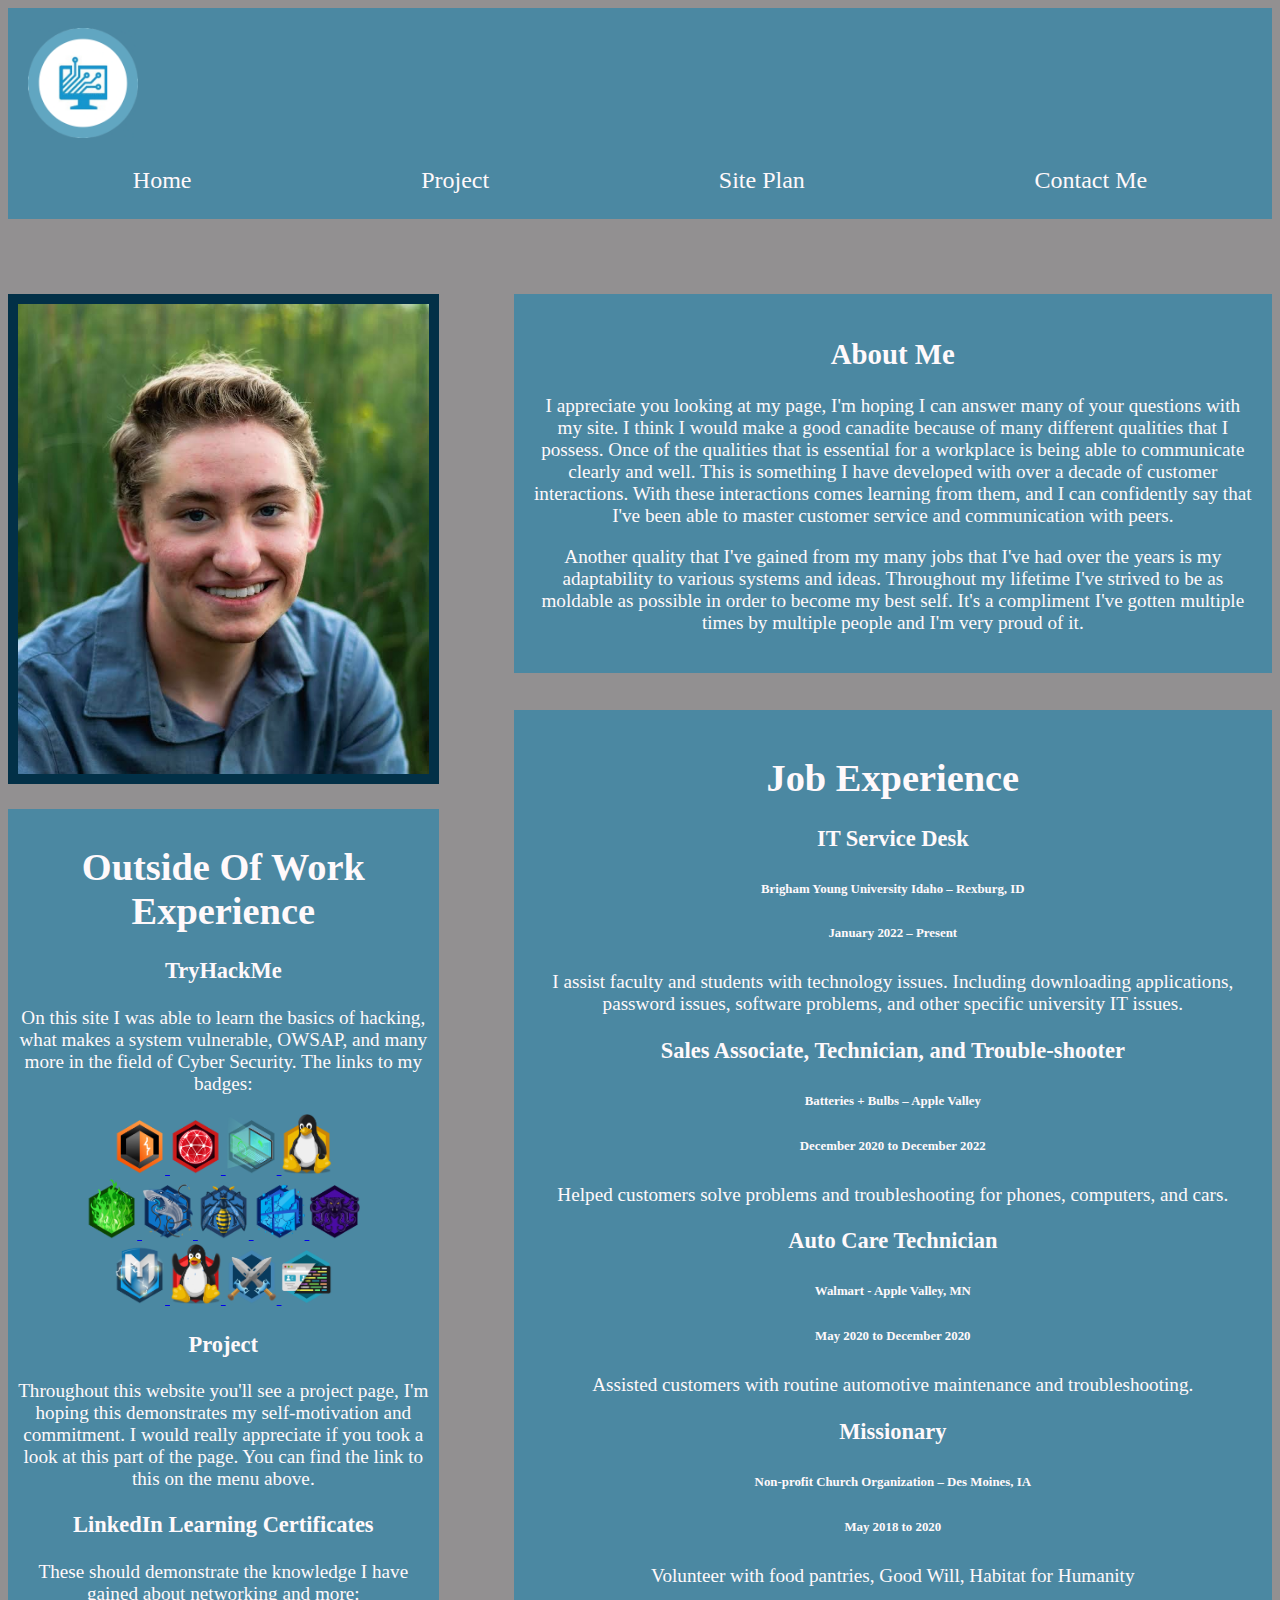
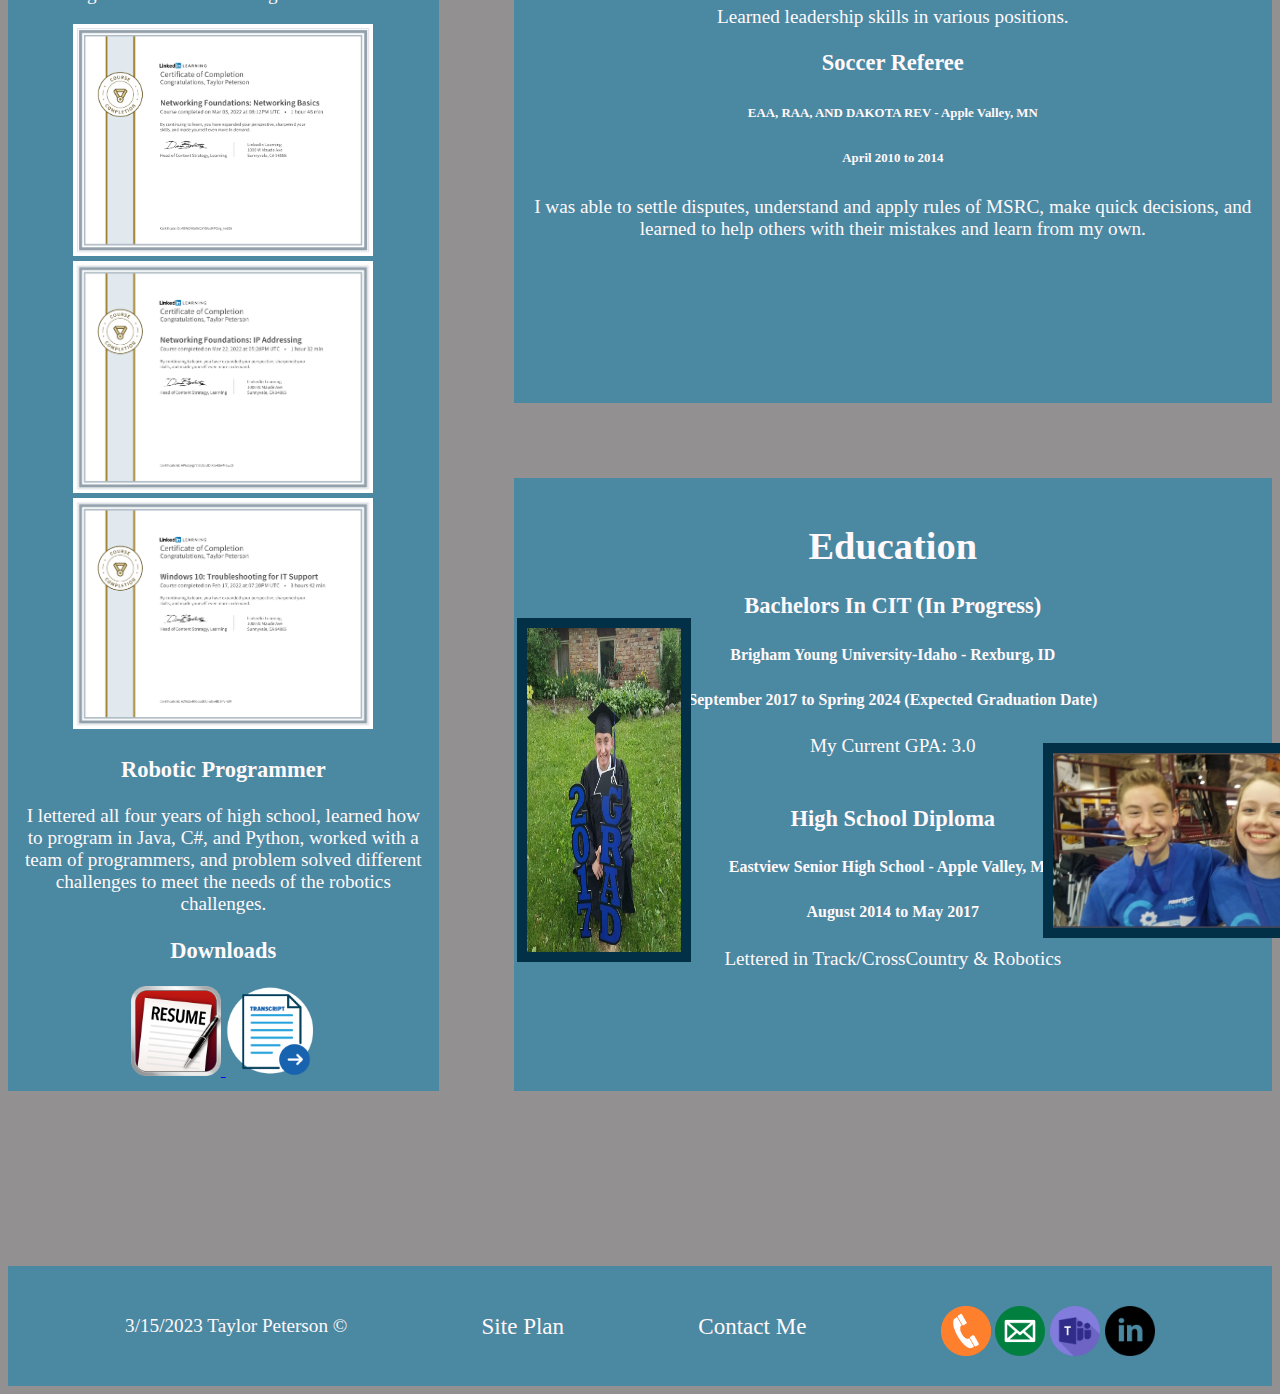
==== commit 4514833d: "Add files via upload" ====
--- a/Resume/index.html
+++ b/Resume/index.html
@@ -10,7 +10,7 @@
 <body>
     <header>
         <a id="logo_link" href="index.html">
-            <img class="logo" src="/images/My_Icon.png" alt="my_logo">
+            <img class="logo" src="images/My_Icon.png" alt="my_logo">
         </a>
         <nav>
             <a href="index.html">Home</a>
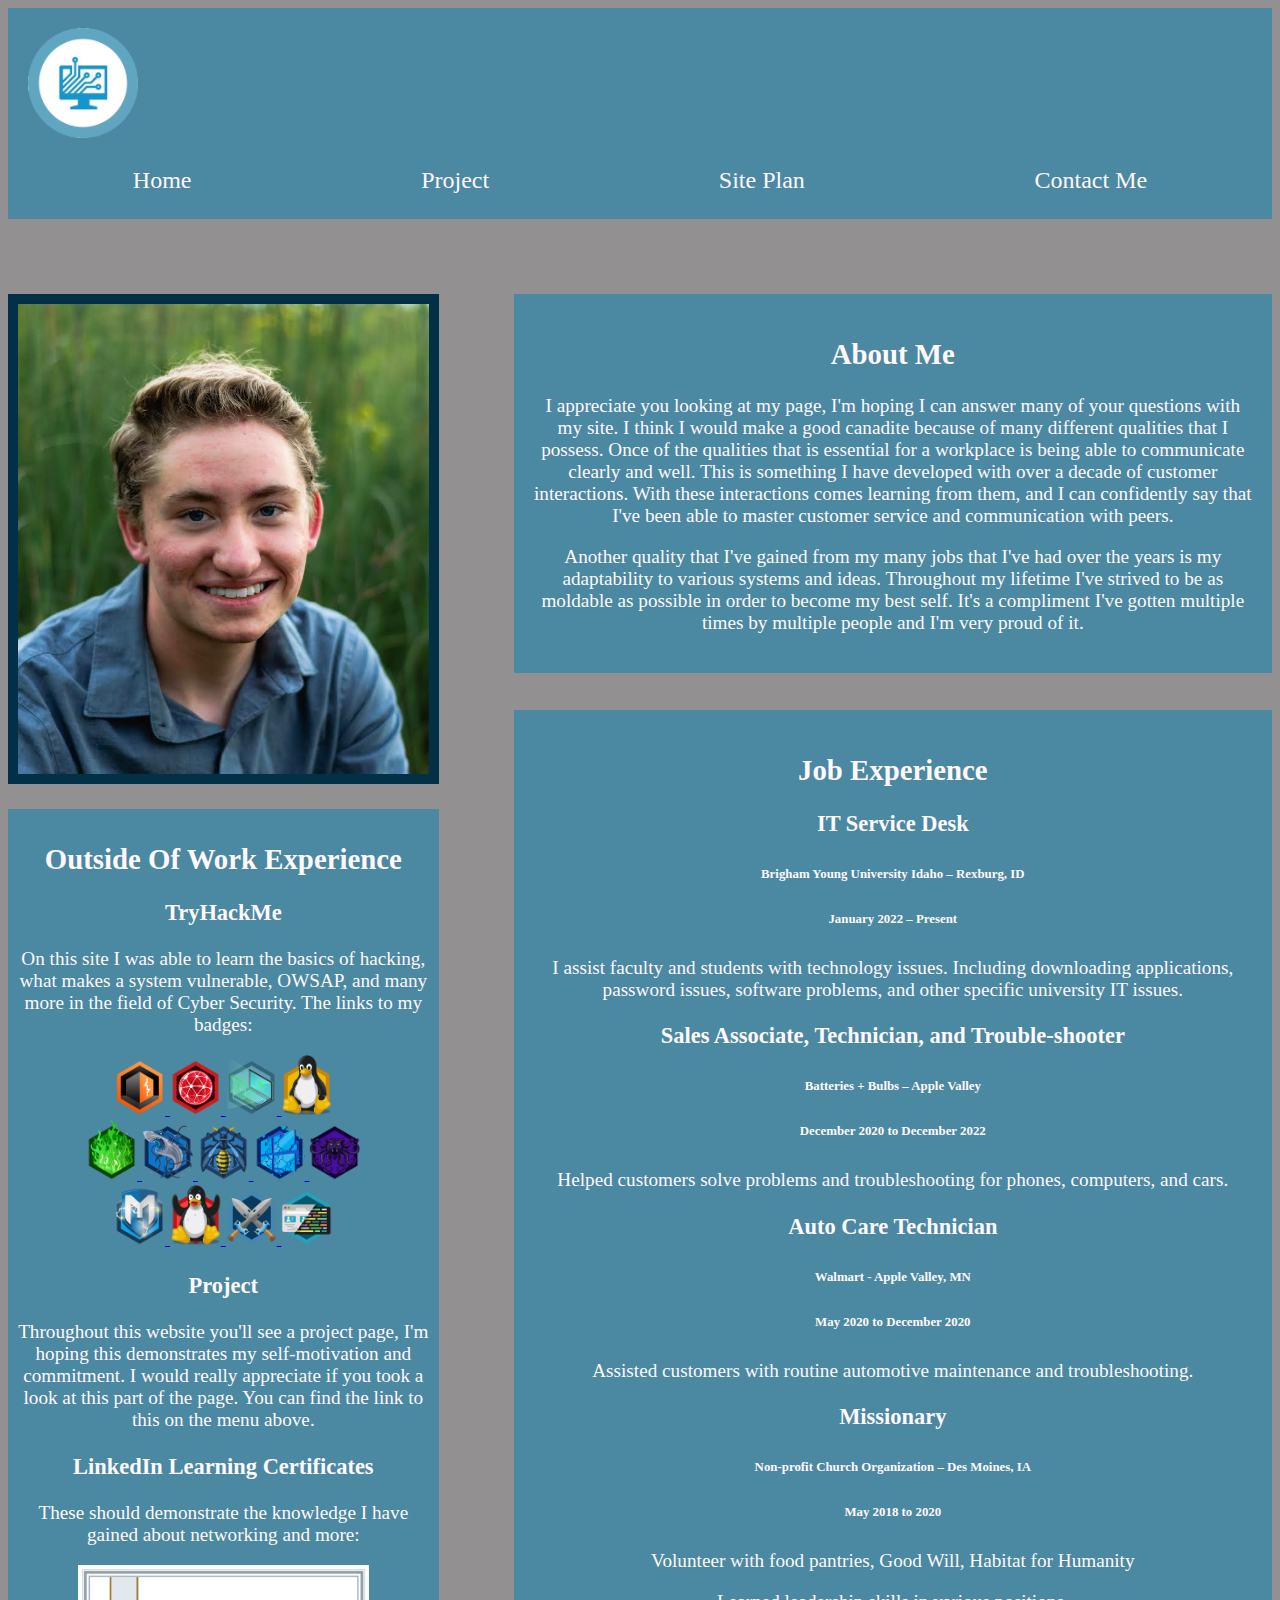
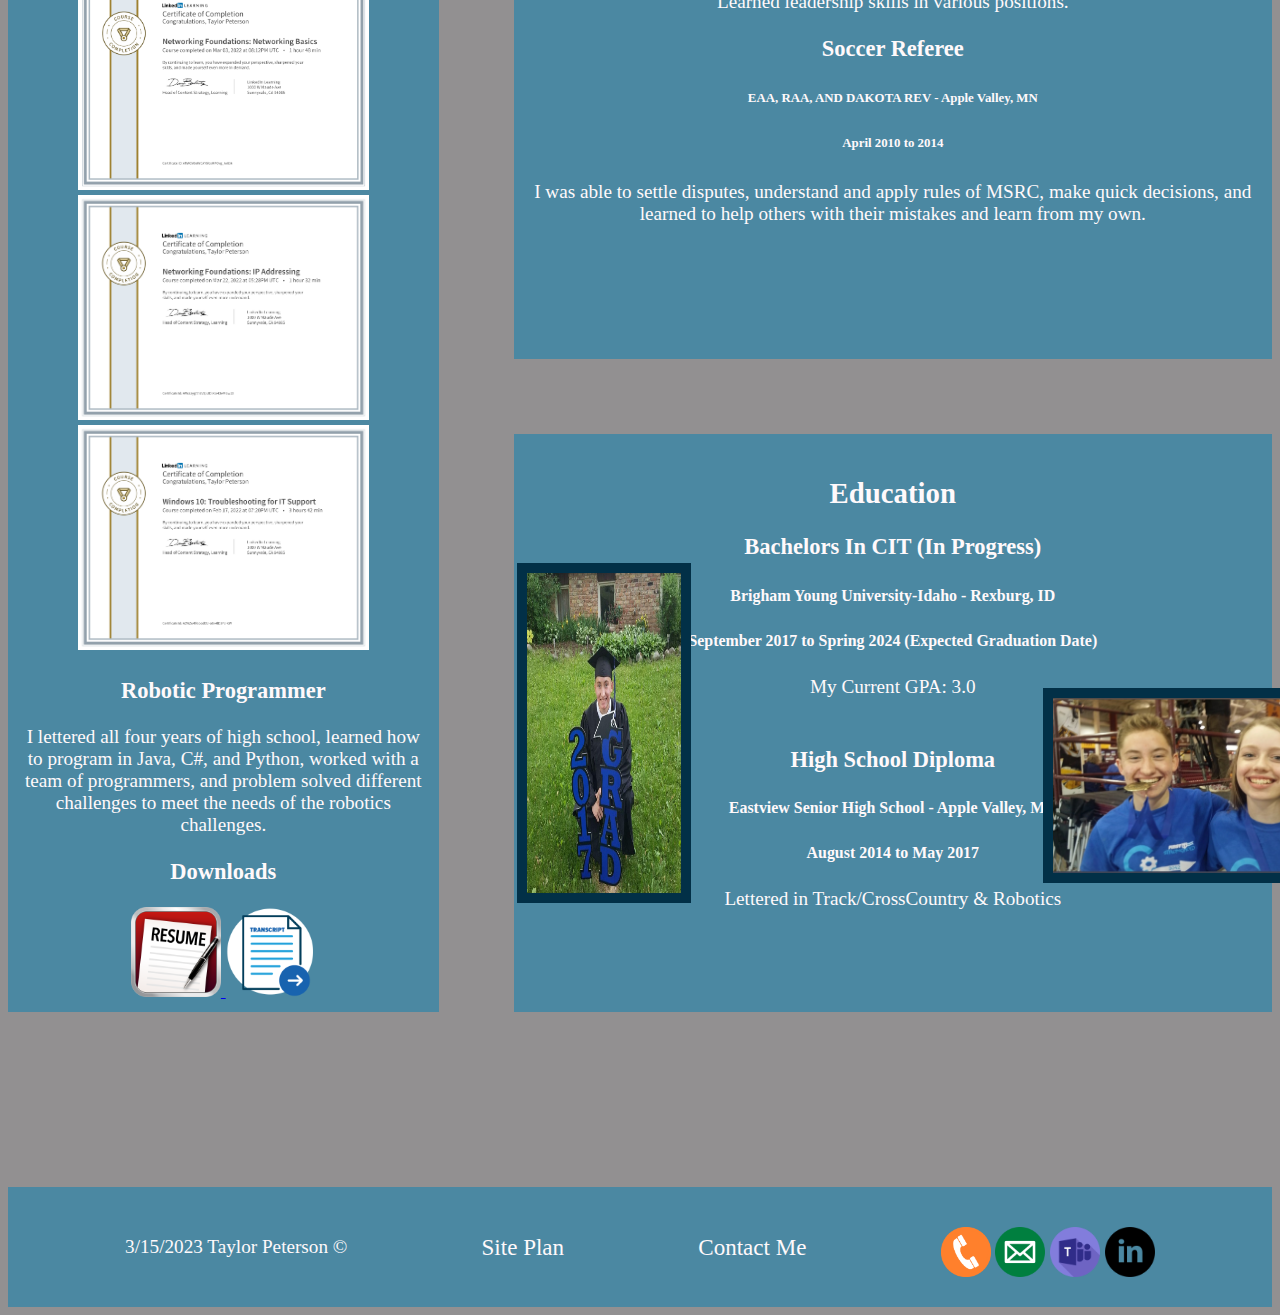
==== commit 042885f2: "Add files via upload" ====
--- a/Resume/index.html
+++ b/Resume/index.html
@@ -35,12 +35,11 @@
       as moldable as possible in order to become my best self. It's a compliment I've gotten multiple times by multiple people and I'm very proud of it.
     </p>
 </section>
-</section>
-  <section class = "profilePic">
-<img id = "profile" src="images/Profile Pic.jpg" alt="profile pic" />
-</section>
+  <div class = "profilePic">
+<img src="images/Profile_Pic.jpg" alt="profile pic" >
+  </div>
 <div class = "outsideWork">
-  <h1>Outside Of Work Experience</h1> 
+  <h2>Outside Of Work Experience</h2> 
   <h3> TryHackMe</h3>
   <p>On this site I was able to learn the basics of hacking, what makes a system vulnerable, OWSAP, and many more in the field of Cyber Security. 
     The links to my badges:</p>
@@ -126,7 +125,7 @@
   <img src="images/Grad_Pic.jpg" alt="grad pic">
 </div>
   <div class = "Education">
-    <h1>Education</h1>
+    <h2>Education</h2>
   
     <h3>Bachelors In CIT (In Progress)</h3>
     <h5>Brigham Young University-Idaho - Rexburg, ID</h5>  
@@ -138,7 +137,7 @@
     <p>Lettered in Track/CrossCountry & Robotics</p>
   </div>
   <section class = "jobExp">
-    <h1>Job Experience</h1>
+    <h2>Job Experience</h2>
 
     <h3>IT Service Desk</h3>
     <h6>Brigham Young University Idaho – Rexburg, ID</h6>
--- a/Resume/styles/style.css
+++ b/Resume/styles/style.css
@@ -104,7 +104,7 @@
 .learnCert img
 {
     max-width: 300px;
-    max-height: 250px;
+    max-height: 225px;
 }
 
 .learnCert img:hover
@@ -240,6 +240,13 @@
     padding: 10px;
     margin-right: 75px;
 }
+
+.profilePic img
+{
+    width: 100%;
+    height: 100%;
+}
+
 #profile
 {
     width: 100%;
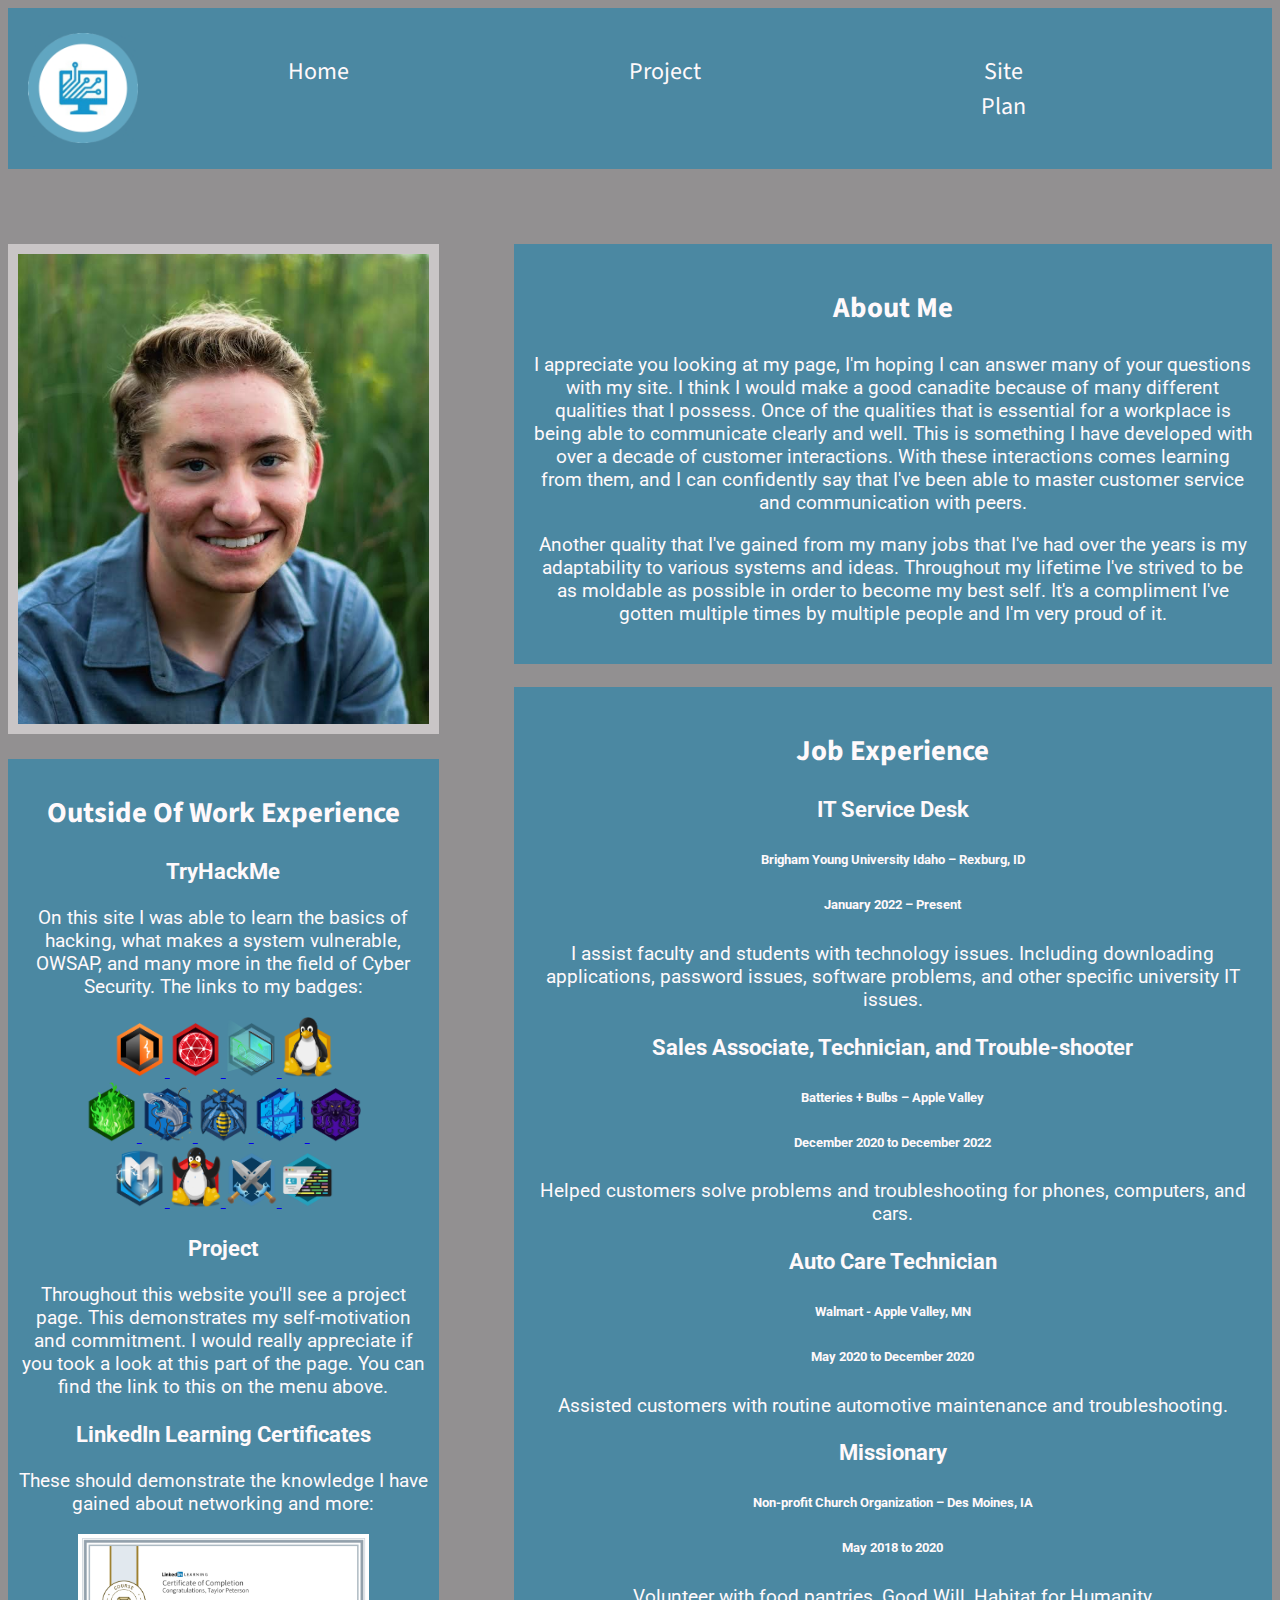
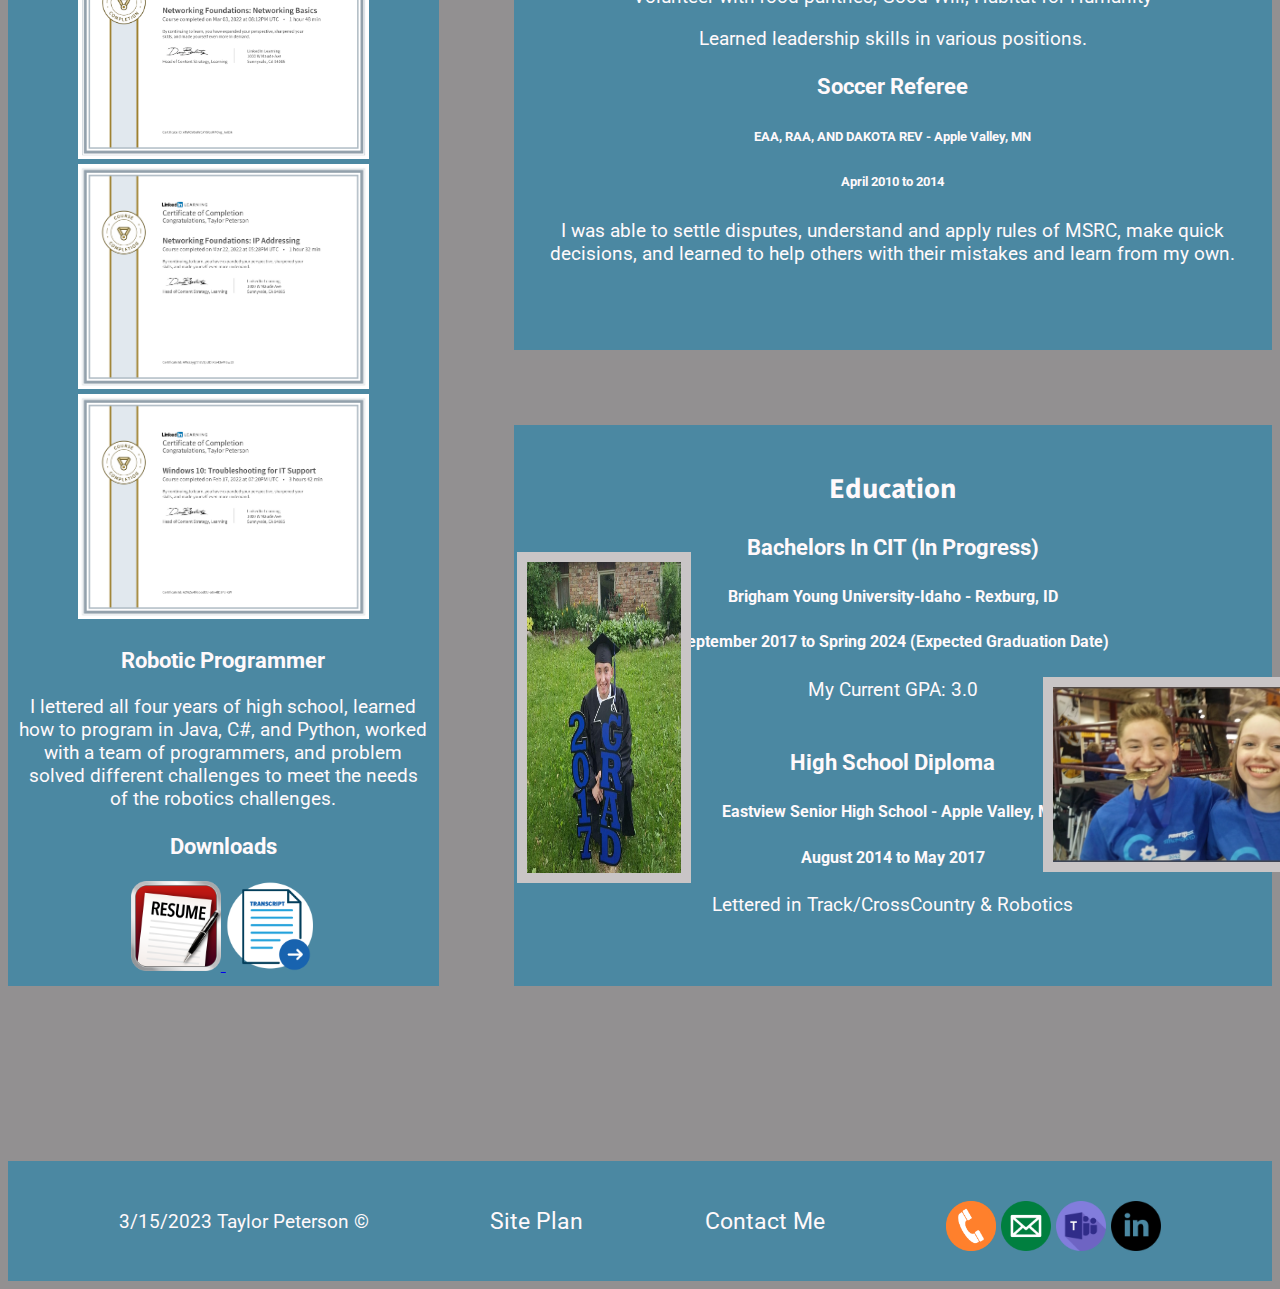
==== commit 97c79c1d: "Add files via upload" ====
--- a/Resume/index.html
+++ b/Resume/index.html
@@ -90,7 +90,7 @@
   </div>
   <h3>Project</h3>
   <p>
-    Throughout this website you'll see a project page, I'm hoping this demonstrates my self-motivation and commitment. I would really appreciate if you took a look
+    Throughout this website you'll see a project page. This demonstrates my self-motivation and commitment. I would really appreciate if you took a look
     at this part of the page. You can find the link to this on the menu above.
   </p>
   
--- a/Resume/styles/style.css
+++ b/Resume/styles/style.css
@@ -4,8 +4,8 @@
 
 :root
 {
-    --heading-font: Sans Pro;
-    --paragraph-font: Gloock;
+    --heading-font: "Source Sans Pro";
+    --paragraph-font: "Roboto";
 }
 
 #content 
@@ -50,13 +50,21 @@
 body 
 {
     background-color: #929091;
+    font-family: var(--paragraph-font);
 }
 
 header
 {
     background-color: #4B88A2;
-    font-family: var(--paragraph-font);
+    font-family: var(--heading-font);
     padding: 10px 10px;
+    display: flex;
+    align-items: center;    
+}
+
+nav a
+{
+    padding: 10px 140px;
 }
 
 nav a:hover
@@ -126,7 +134,7 @@
     margin-block-start: 150px;
     margin-inline-start: 130px;
     margin-inline-end: 75px;
-    background-color: #023047;
+    background-color: #C9C5C6;
     padding: 10px;
 }
 
@@ -143,7 +151,7 @@
 {
     width: 300px;
     height: 175px;
-    background-color:#023047;
+    background-color: #C9C5C6;
     padding: 10px;
 }
 
@@ -164,7 +172,21 @@
     grid-template-columns: repeat(10, 1fr);
 }
 
-
+.project-grid
+{
+    margin-top: 75px;
+    display: grid;
+    grid-template-columns: repeat(10, 1fr);
+    grid-template-rows: repeat(4, 1fr);
+}
+
+.contact-grid
+{
+    margin-top: 75px;
+    display: grid;
+    grid-template-columns: repeat(10, 1fr);
+    grid-template-rows: repeat(2, 1fr);
+}
 
 h2
 {
@@ -185,7 +207,6 @@
 
 footer a 
 {
-   color: #023047;
     font-size: 1.2em;
     text-decoration: none;
     color:#FFF9FB;
@@ -236,7 +257,7 @@
 {
     grid-column: 1/5;
     grid-row: 1/6;
-    background-color:#023047;
+    background-color:#C9C5C6;
     padding: 10px;
     margin-right: 75px;
 }
@@ -265,10 +286,268 @@
     margin-top: 25px;
 }
 
-/* Responsive layout - when the screen is less than 900px wide, make the two columns stack on top of each other instead of next to each other */
-@media screen and (max-width: 900px) {
-    .home-grid {
+.topic_Img
+{
+    grid-row: 1/4;
+    grid-column: 1/6;
+    background-color: #C9C5C6;
+    padding: 20px;
+}
+
+.topic_Img img
+{
+    height: 610px;
+    width: 100%;
+}
+
+.button
+{
+    grid-row: 1/2;
+    grid-column: 6/11;
+    margin-left: 30px;
+    height:fit-content;
+    display: flex;
+    font-size: 1.5em;
+    justify-content: space-around;
+    align-items: center;  
+    background-color: #4B88A2;
+    color: #FFF9FB;  
+}
+
+.previous:active, .next:active {
+    background-color: #929091;
+    box-shadow: 0 5px #666;
+    transform: translateY(2px);
+  }
+
+.previous, .next
+{
+    padding: 15px;
+    width: 100px;
+    text-align: center;
+    font-size: .65em;
+    color: #FFF9FB;
+    background-color: #C9C5C6;
+    text-shadow: -1px -1px 0 #929091, 1px -1px 0 #929091, -1px 1px 0 #929091, 1px 1px 0 #929091;
+    border-radius: 10px;
+    border: 0px;
+    font-family: var( --paragraph-font);
+}
+
+.topic_desc
+{
+    grid-row: 1/3;
+    grid-column: 6/11;
+    margin-left: 30px;
+    background-color: #4B88A2;
+    color: #FFF9FB;
+    padding-top: 75px;
+    padding-right: 50px;
+    padding-left: 50px;
+    font-size:inherit;
+}
+
+.abtmeDesc
+{
+    grid-row: 1/3;
+    grid-column: 6/11;
+    background-color: #4B88A2;
+    color: #FFF9FB;
+    padding-top: 75px;
+    padding-right: 50px;
+    padding-left: 50px;
+    font-size:inherit;
+}
+
+.abtmeDesc img
+{
+    max-width: 60px;
+    max-height: 60px;
+    text-decoration: none;
+}
+
+.personable_photo
+{
+    grid-row: 1/3;
+    grid-column: 1/6;
+    margin-right: 50px;
+    background-color: #C9C5C6;
+    padding: 20px;
+}
+
+.personable_photo img
+{
+    width: 100%;
+}
+
+.contactMethods
+{
+    margin-top: 100px;
+}
+
+
+input[type=text], select, textarea {
+    width: 100%;
+    padding: 12px;
+    border: 1px solid #ccc;
+    border-radius: 4px;
+    resize: vertical;
+    box-sizing: border-box;
+  }
+
+  .col-25 {
+    float: left;
+    width: 25%;
+    margin-top: 25px;
+  }
+
+
+  .col-75 {
+    float: right;
+    width: 65%;
+    margin-top: 25px;
+  }
+
+  .col-75 textarea
+  {
+    height: 200px;
+  }
+  
+  /* Clear floats after the columns */
+  .request:after {
+    content: "";
+    display: table;
+    clear: both;
+    
+  }
+
+  .abtmeDesc
+  {
+    margin-left: 0px;
+    padding-bottom: 25px;
+  }
+
+  input[type=submit] {
+    color: #FFF9FB;
+    background-color: #C9C5C6;
+    text-shadow: -1px -1px 0 #929091, 1px -1px 0 #929091, -1px 1px 0 #929091, 1px 1px 0 #929091;
+    border-radius: 5px;
+    border: 0px;
+    float: right;
+  }
+
+  input[type=submit]:hover {
+    background-color: #929091;
+    
+  }
+
+  .request-background {
+    background-color: #4B88A2;
+    color: #FFF9FB;
+    padding: 20px;
+    margin-top:30px;
+    margin-left: 30px;
+    grid-row: 3/5;
+    grid-column: 6/11;
+  }
+
+/* Responsive layout - when the screen is less than 800px wide, make the two columns stack on top of each other instead of next to each other */
+@media screen and (max-width: 800px) {
+    .home-grid, .contact-grid{
         display: block;
-        height: auto;
-    }
+        height:auto;
+    }
+
+    .project-grid
+    {
+        grid-template-columns: repeat(10, 1fr);
+        grid-template-rows: repeat(14, 100px);
+    }
+    .button
+    {
+        padding: 5px;
+        margin-left: 0px;
+        grid-row: 1/2;
+        grid-column: 1/11;
+        display: inline-flex;
+    }
+    .profilePic
+    {
+        margin-top: 25px;
+        width: 95%;
+    }
+   
+    .gradPic img,  .roboticsPic img, .gradPic
+    {
+        display: none;
+    }
+
+    .topic_Img img
+    {
+        height: 100%;
+    }
+
+    .personable_photo
+    {
+        margin-right: 0px;
+        margin-top: 25px;
+    }
+
+    .topic_Img
+    {
+        padding: 5px;
+        margin-top: 30px;
+        grid-row: 8/11;
+        grid-column: 1/11;
+    }
+
+    footer .social img {
+        width: 25px;
+    }
+
+    footer
+    {
+        display: block;
+    }
+
+    .topic_desc
+    {
+        
+        padding-top: 150px;
+        padding-right: 10px;
+        padding-left: 10px;
+        margin-left: 0;
+        grid-row: 1/8;
+        grid-column: 1/11;
+       
+    }
+    footer p, nav a, .outsideWork, .learnCert img
+    {
+        font-size: 75%;
+        width: 95%;
+    }
+    .request-background 
+    {
+        margin-left: 0px;
+        font-size: 75%;
+        grid-row: 11/15;
+        grid-column: 1/11;
+    }
+    header
+    {
+        padding: 5px 5px;
+        display: block;
+        align-items: center;  
+    }
+
+    nav a
+    {
+        padding: 5px 7%;
+    }
+
+    .logo
+    {
+        width: 30%;
+    }
+    
 }